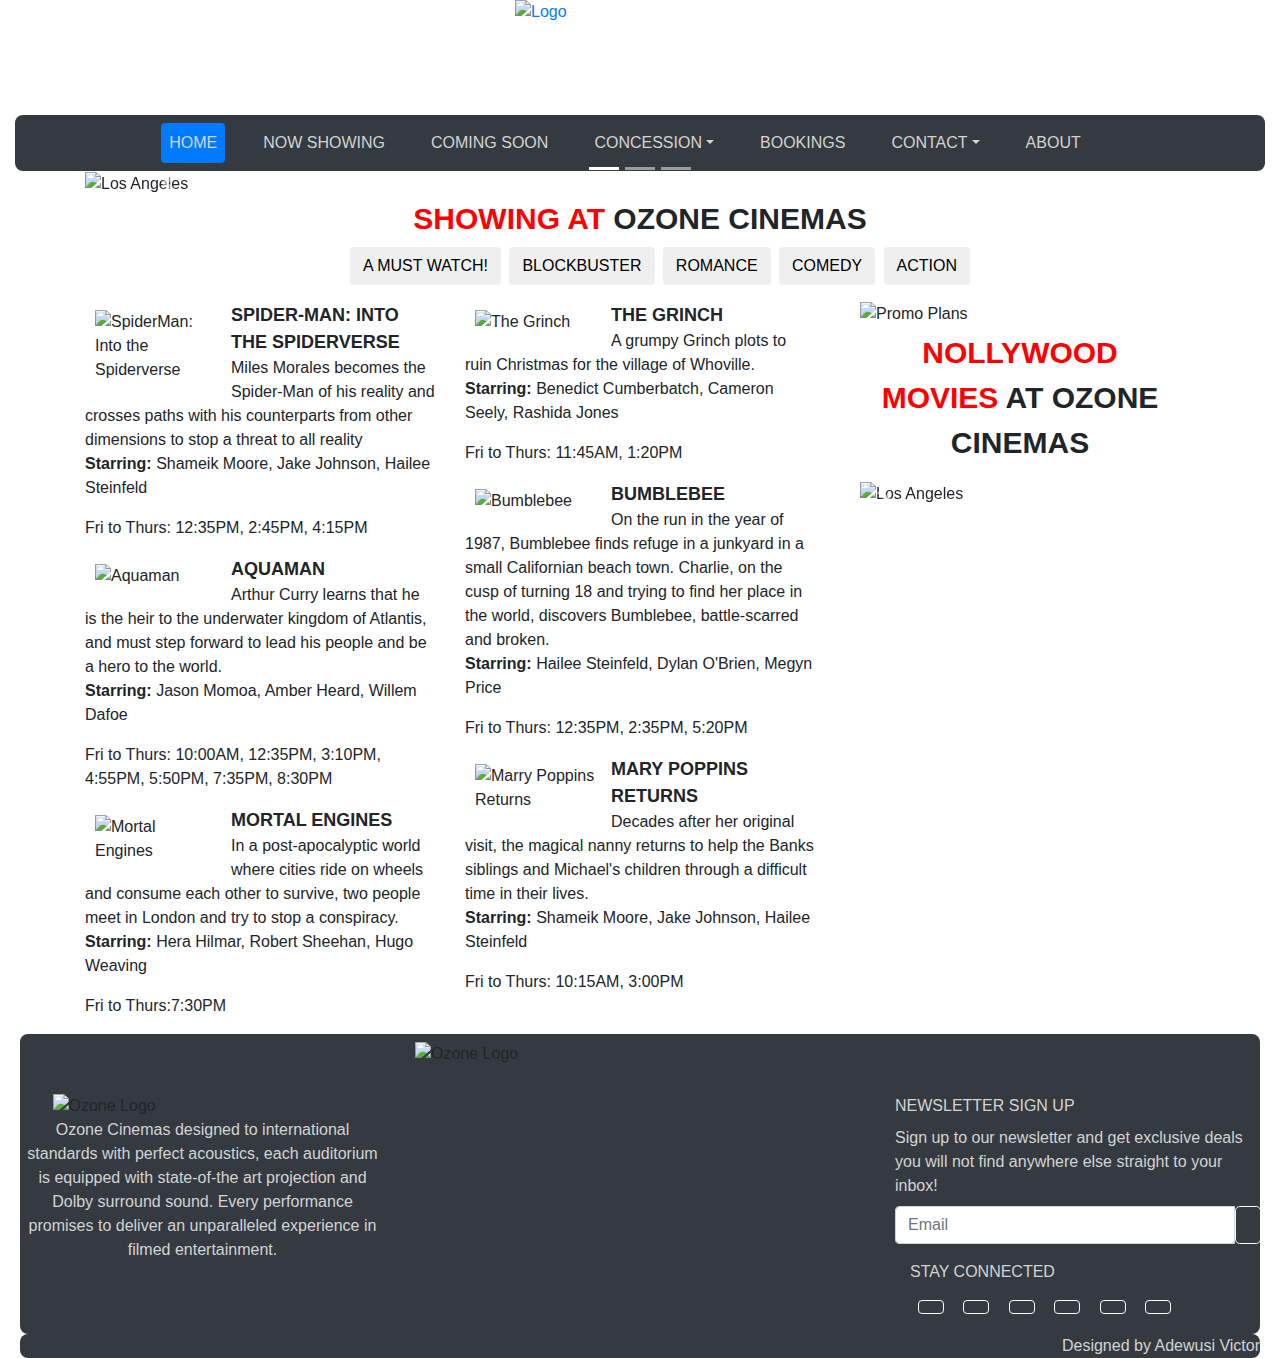
==== index.html @ fe6c9dd6 "Create index.html" ====
<!DOCTYPE html>
<html lang="en-US">
<head>
	<!--For Bootstrap Icons-->
	<meta charset="utf-8">
	<meta name="viewport" content="width=device-width, initial-scale=1">
	<title>Ozone Cinemas</title>
	<link rel="stylesheet" href="css/bootstrap.css">
	<link rel="stylesheet" href="css/ozone.css">
	<!--For Font Awesome Icons-->
	<link rel="stylesheet" href="fontawesome/css/all.css">
	<!--JQuery Library/Function-->
	<script src="https://ajax.googleapis.com/ajax/libs/jquery/1.11.3/jquery.min.js"></script>
	<script src="js/bootstrap.js"></script>
</head>
<body>
		<!--Logo Handler-->
		<div class="container">
			<a href="#">
				<img class="mx-auto d-block img-fluid" src="image/ozone-logo.jpg" alt="Logo" width="250px" height="100px;">
			</a>
		</div>
		<div class="container-fluid">
			<!--This handles the navigation bar-->
		<nav class="navbar navbar-expand-lg bg-dark navbar-dark" id="mynav">

				<!--Toggler/collapsible Button-->
				<button class="navbar-toggler" type="button" data-toggle="collapse" data-target="#thetarget">
					<span class="navbar-toggler-icon"></span>
					<span id="menu">MENU</span>
				</button>
				
				<!--Navbar Links-->
				<div class="collapse navbar-collapse justify-content-center" id="thetarget">
					<ul class="nav navbar-nav nav-pills" id="test">
						<li class="nav-item" >
							<a class="nav-link active" href="index.html">HOME</a>
						</li>
						<li class="nav-item">
							<a class="nav-link" href="now-showing.html">NOW SHOWING</a>
						</li>
						<li class="nav-item">
							<a class="nav-link" href="#">COMING SOON</a>
						</li>
						<!--Using a dropdown menu-->
						<li class="nav-item dropdown">
							<a class="nav-link dropdown-toggle" href="conc" id="navbardrop" data-toggle="dropdown">CONCESSION</a>
							<!--Dropdown Links-->
							<div class="dropdown-menu">
								<a class="dropdown-item" href="offers.html">Offers</a>
								<a class="dropdown-item" href="offers.html">Combo Deals</a>
								<a class="dropdown-item" href="offers.html">Snack Prices</a>
							</div>
						</li>
						<li class="nav-item">
							<a class="nav-link" href="bookings.html">BOOKINGS</a>
						</li>
						<li class="nav-item dropdown">
							<a class="nav-link dropdown-toggle" href="#">CONTACT</a>
							<div class="dropdown-menu">
								<a class="dropdown-item" href="contact.html">Box Office</a>
								<a class="dropdown-item" href="contact.html">Adverts</a>
								<a class="dropdown-item" href="contact.html">Careers</a>
							</div>
						</li>
						<li class="nav-item">
							<a class="nav-link" href="about.html">ABOUT</a>
						</li>
					</ul>
				</div>
			</nav>
		</div>
		<div class=" container">
			<div id="demo" class="carousel slide" data-ride="carousel">

  			<!-- Indicators -->
  				<ul class="carousel-indicators">
    				<li data-target="#demo" data-slide-to="0" class="active"></li>
			    	<li data-target="#demo" data-slide-to="1"></li>
    				<li data-target="#demo" data-slide-to="2"></li>
  				</ul>
  
  				<!-- The slideshow -->
  				<div class="carousel-inner">
    				<div class="carousel-item active">
      					<img class="img-fluid" src="image/img-11.jpg" alt="Los Angeles" height="500">
    				</div>
    				<div class="carousel-item">
      					<img class="img-fluid" src="image/img-21.jpg" alt="Chicago" height="500">
    				</div>
    				<div class="carousel-item">
      					<img class="img-fluid" src="image/img-51.jpg" alt="Chicago" height="500">
      				</div>
      				<div class="carousel-item">
      					<img class="img-fluid" src="image/img-61.jpg" alt="Chicago" height="500">
      				</div>
      				<div class="carousel-item">
      					<img class="img-fluid" src="image/img-91.jpg" alt="Chicago" height="500">
      				</div>
      				<div class="carousel-item">
      					<img class="img-fluid" src="image/img-101.jpg" alt="Chicago" height="500">
      				</div>
  				</div>
  
  				<!-- Left and right controls -->
  				<a class="carousel-control-prev" href="#demo" data-slide="prev">
    				<span class="carousel-control-prev-icon"></span>
  				</a>
  				<a class="carousel-control-next" href="#demo" data-slide="next">
    				<span class="carousel-control-next-icon"></span>
  				</a>
			</div>
		</div>
		<div class="center">
				<span style="color:red;">SHOWING AT</span> OZONE CINEMAS
				<div>
					<ul class="movie-button">
						<li>
							<button type="button" class="btn btn-outline secondary">A MUST WATCH!</button>
						</li>
						<li>
							<button type="button" class="btn btn-outline secondary">BLOCKBUSTER</button>
						</li>
						<li>
							<button type="button" class="btn btn-outline secondary">ROMANCE</button>
						</li>
						<li>
							<button type="button" class="btn btn-outline secondary">COMEDY</button>
						</li>
						<li>
							<button type="button" class="btn btn-outline secondary">ACTION</button>
						</li>
					</ul>
				</div>
		</div>
		<div class="container">
			<!--Content-->
			<div class="row">
				<!--Main Content-->
				<div class="col-lg-8">
					
					<div>
						<div class="row">
							<!--Left Image List-->
							<div class="col-lg-6">
								<div class="clearfix">
									<img src="image/img-1.jpg" alt="SpiderMan: Into the Spiderverse" style="width: 120px;" class="mr-3 mt-2 img-fluid textWrap">
									<span class="content-head">SPIDER-MAN: INTO THE SPIDERVERSE</span> <br>
									Miles Morales becomes the Spider-Man of his reality and crosses paths with his counterparts from other dimensions to stop a threat to all reality<p><strong>Starring: </strong>Shameik Moore, Jake Johnson, Hailee Steinfeld</p>
									<p><span>Fri to Thurs:</span> 12:35PM, 2:45PM, 4:15PM</p>
								</div>
								<div class="clearfix">
									<img src="image/img-9.jpg" alt="Aquaman" style="width: 120px;" class="mr-3 mt-2 img-fluid textWrap">
									<span class="content-head">AQUAMAN</span> <br>
									Arthur Curry learns that he is the heir to the underwater kingdom of Atlantis, and must step forward to lead his people and be a hero to the world.<p><strong>Starring: </strong>Jason Momoa, Amber Heard, Willem Dafoe</p>
									<p><span>Fri to Thurs:</span> 10:00AM, 12:35PM, 3:10PM, 4:55PM, 5:50PM, 7:35PM, 8:30PM</p>
								</div>
								<div class="clearfix">
									<img src="image/img-8.jpg" alt="Mortal Engines" style="width: 120px;" class="mr-3 mt-2 img-fluid textWrap">
									<span class="content-head">MORTAL ENGINES</span> <br>
									In a post-apocalyptic world where cities ride on wheels and consume each other to survive, two people meet in London and try to stop a conspiracy.<p><strong>Starring: </strong>Hera Hilmar, Robert Sheehan, Hugo Weaving</p>
									<p><span>Fri to Thurs:</span>7:30PM</p>
								</div>
							</div>

							<!--Right Image List-->
							<div class="col-lg-6">
								<div class="clearfix">
									<img src="image/img-5.jpg" alt="The Grinch" style="width: 120px;" class="mr-3 mt-2 img-fluid textWrap">
									<span class="content-head">THE GRINCH</span> <br>
									A grumpy Grinch plots to ruin Christmas for the village of Whoville.<p><strong>Starring: </strong>Benedict Cumberbatch, Cameron Seely, Rashida Jones</p>
									<p><span>Fri to Thurs:</span> 11:45AM, 1:20PM</p>
								</div>
								<div class="clearfix">
									<img src="image/img-6.jpg" alt="Bumblebee" style="width: 120px;" class="mr-3 mt-2 img-fluid textWrap">
									<span class="content-head">BUMBLEBEE</span> <br>
									On the run in the year of 1987, Bumblebee finds refuge in a junkyard in a small Californian beach town. Charlie, on the cusp of turning 18 and trying to find her place in the world, discovers Bumblebee, battle-scarred and broken.<p><strong>Starring: </strong>Hailee Steinfeld, Dylan O'Brien, Megyn Price</p>
									<p><span>Fri to Thurs:</span> 12:35PM, 2:35PM, 5:20PM</p>
								</div>
								<div class="clearfix">
									<img src="image/img-2.jpg" alt="Marry Poppins Returns" style="width: 120px;" class="mr-3 mt-2 img-fluid textWrap">
									<span class="content-head">MARY POPPINS RETURNS</span> <br>
									Decades after her original visit, the magical nanny returns to help the Banks siblings and Michael's children through a difficult time in their lives.<p><strong>Starring: </strong>Shameik Moore, Jake Johnson, Hailee Steinfeld</p>
									<p><span>Fri to Thurs:</span> 10:15AM, 3:00PM</p>
								</div>
							</div>
						</div>
					</div>
				</div>
				<!--Side Content-->
				<div class="col-lg-4 container">
					
					<!--Side Content Top-->
					<div class="row">
						<div class="col-lg">
							<div class="container">
								<div class="">
									<img src="image/promo.gif" alt="Promo Plans" style="width: 450px;" class="img-fluid mx-auto d-block">
								</div>
							</div>
						</div>
					</div>
					<!--Side Content Bottom-->
					<div class="row">
						<div class="col-lg">
							<div class="container mt-1">
								<p class="center">
									<span style="color: red;">NOLLYWOOD MOVIES</span> AT OZONE CINEMAS
								</p>
								<div id="demo-new" class="carousel slide" data-ride="carousel">

  									<!-- Indicators -->
  									<ul class="carousel-indicators">
    									<li data-target="#demo-new" data-slide-to="0" class="active"></li>
			    						<li data-target="#demo-new" data-slide-to="1"></li>
    									<li data-target="#demo-new" data-slide-to="2"></li>
  									</ul>
  
  									<!-- The slideshow -->
  									<div class="carousel-inner">
    									<div class="carousel-item active">
      										<img class="img-fluid" src="image/img-11.jpg" alt="Los Angeles" height="500">
    									</div>
    									<div class="carousel-item">
      										<img class="img-fluid" src="image/img-21.jpg" alt="Chicago" height="500">
    									</div>
    									<div class="carousel-item">
      										<img class="img-fluid" src="image/img-51.jpg" alt="Chicago" height="500">
      									</div>
      									<div class="carousel-item">
      										<img class="img-fluid" src="image/img-61.jpg" alt="Chicago" height="500">
      									</div>
      									<div class="carousel-item">
      										<img class="img-fluid" src="image/img-91.jpg" alt="Chicago" height="500">
      									</div>
      									<div class="carousel-item">
      										<img class="img-fluid" src="image/img-101.jpg" alt="Chicago" height="500">
      									</div>
  									</div>
  
  									<!-- Left and right controls -->
  									<a class="carousel-control-prev" href="#demo-new" data-slide="prev">
    									<span class="carousel-control-prev-icon"></span>
  									</a>
  									<a class="carousel-control-next" href="#demo-new" data-slide="next">
    									<span class="carousel-control-next-icon"></span>
  									</a>
								</div>
							</div>
						</div>
					</div>
				</div>
			</div>
		</div>
		<!--Footer-->
		<div id="myfoot">
			<div class="row">
				<div class="col-lg pad">
					<img class="img-fluid d-block mx-auto" src="image/ozone-logo.jpg" alt="Ozone Logo" width="300px">
					<p style="color: lightgray; text-align: center;">
						Ozone Cinemas designed to international standards with perfect acoustics, each auditorium is equipped with state-of-the art projection and Dolby surround sound. Every performance promises to deliver an unparalleled experience in filmed entertainment.
					</p>
				</div>
				<div class="col-lg">
					<img class="img-fluid d-block mx-auto mb-4 mt-2" src="image/ozone-reg.jpg" alt="Ozone Logo" width="450px">
				</div>
				<div class="col-lg pad">
					<div>
						<span style="color: lightgray;">NEWSLETTER SIGN UP</span>

						<!--Form with a button built into the input-->
						<form class="mt-2">
							<label style="color: lightgray;" for="demo-mail">Sign up to our newsletter and get exclusive deals you will not find anywhere else straight to your inbox!</label>
							<div class="input-group mb-3">
								<input type="text" class="form-control" placeholder="Email" id="demo-mail" name="email">
								<div class="input-group-prepend">
									<button style="border-radius: 0.3em; " class="btn btn-outline-light" type="button"><i class="fas fa-envelope"></i></button>
								</div>
							</div>
						</form>
					</div>
					<div class="col-lg">
						<span style="color: lightgray">STAY CONNECTED</span>
						<ul class="weblink">
							<li>
								<button type="button" class="facebook btn btn-outline-light"><i class="fab fa-facebook-f"></i></button>
							</li>
							<li>
								<button type="button" class="twitter btn btn-outline-light"><i class="fab fa-twitter"></i></button>
							</li>
							<li>
								<button type="button" class="google-plus btn btn-outline-light"><i class="fab fa-google-plus-g"></i></button>
							</li>
							<li>
								<button type="button" class="instagram btn btn-outline-light"><i class="fab fa-instagram"></i></button>
							</li>
							<li>
								<button type="button" class="youtube btn btn-outline-light"><i class="fab fa-youtube"></i></button>
							</li>
							<li>
								<button type="button" class="message btn btn-outline-light"><i class="fas fa-envelope"></i></button>
							</li>
						</ul>
  							</a>
						</div>
					</div>
				</div>
			</div>
		</div>
		<div class="autograph">
			<span style="color: lightgray;">Designed by Adewusi Victor 
				<a href=""><i style="color: #4267b2;" class="fab fa-facebook-f"></i></a>
				<a href="www.twitter.com/wri_teens"><i style="color: #00aced;" class="fab fa-twitter"></i></a>
				<a href="www.instagram.com/wri_teens"><i style="color: #ffc273;" class="fab fa-instagram"></i></a>
				<a href="mailto:adewusi.victorg@gmail.com"><i style="color: #1ba261;" class="fas fa-envelope"></i></a>
			</span>
		</div>
	</body>
</html>
---- css/ozone.css ----
#menu {
	font-size: 17px;
	color: lightgray;
}
.nav.navbar-nav.nav-pills li a:hover {
	background-color: white;
}
.nav-item{
	padding-right: 30px;
}
#test a{
	color: lightgray;
}
#test a:hover {
	color: black;
}
#mynav {
	border-radius: 0.5em;
	margin-top: 15px;
}
#myfoot {
	border-radius: 0.5em;
	margin-left: 20px;
	margin-right: 20px;
	background-color: #343a40;
}
/*This controls what happens to the dropdown when hovering*/
.dropdown:hover .dropdown-menu {
	display: block;
}
.dropdown-menu {
	background-color: #343a40;
}
.dropdown-menu a {
	color: lightgray;
}
.dropdown-menu a:hover {
	background-color: 
}
.carousel-inner img {
	min-width: 100%;
	height: auto;
}
.content-head {
	font-weight: bold;
	font-size: 18px;
}
.movie-button li {
	display: inline-block;
}
.movie-button li button:hover {
	background-color: lightblue;
}
.hmm {
	border:1px solid yellow;
}
.textWrap {
	float: left;
	margin: 10px;
}
.clearfix {
	overflow: auto;
}
.center {
	text-align: center;
	font-size: 30px;
	font-weight: bold;
}
.pad {
	padding-top: 60px;
}
.weblink li {
	list-style: none;
	display: inline-block;
	margin-right: 15px;
}
.weblink {
	margin-top: 10px;
	margin-left: -2em;
}
.facebook:hover {
	background-color: #4267b2;
	color: white
}
.twitter:hover {
	background-color: #00aced;
	color: white;
}
.google-plus:hover {
	background-color: rgb(221, 75, 57);
	color: white;
}
.instagram:hover {
	background-color: #ffc273;
	color: white;
}
.youtube:hover {
	background-color: #FF0000;
	color: white
}
.message:hover {
	background-color: #1ba261;
	color: white;
}
.hmm {
	border: 1px solid yellow;
}
.mylist {
	list-style: none;
}
.side {
	padding-top: 50px;
}
.form-control {
	width: 50%;
}
.autograph {
	border-radius: 0.5em;
	margin-left: 20px;
	margin-right: 20px;
	background-color: #343a40;
	text-align: right;
}
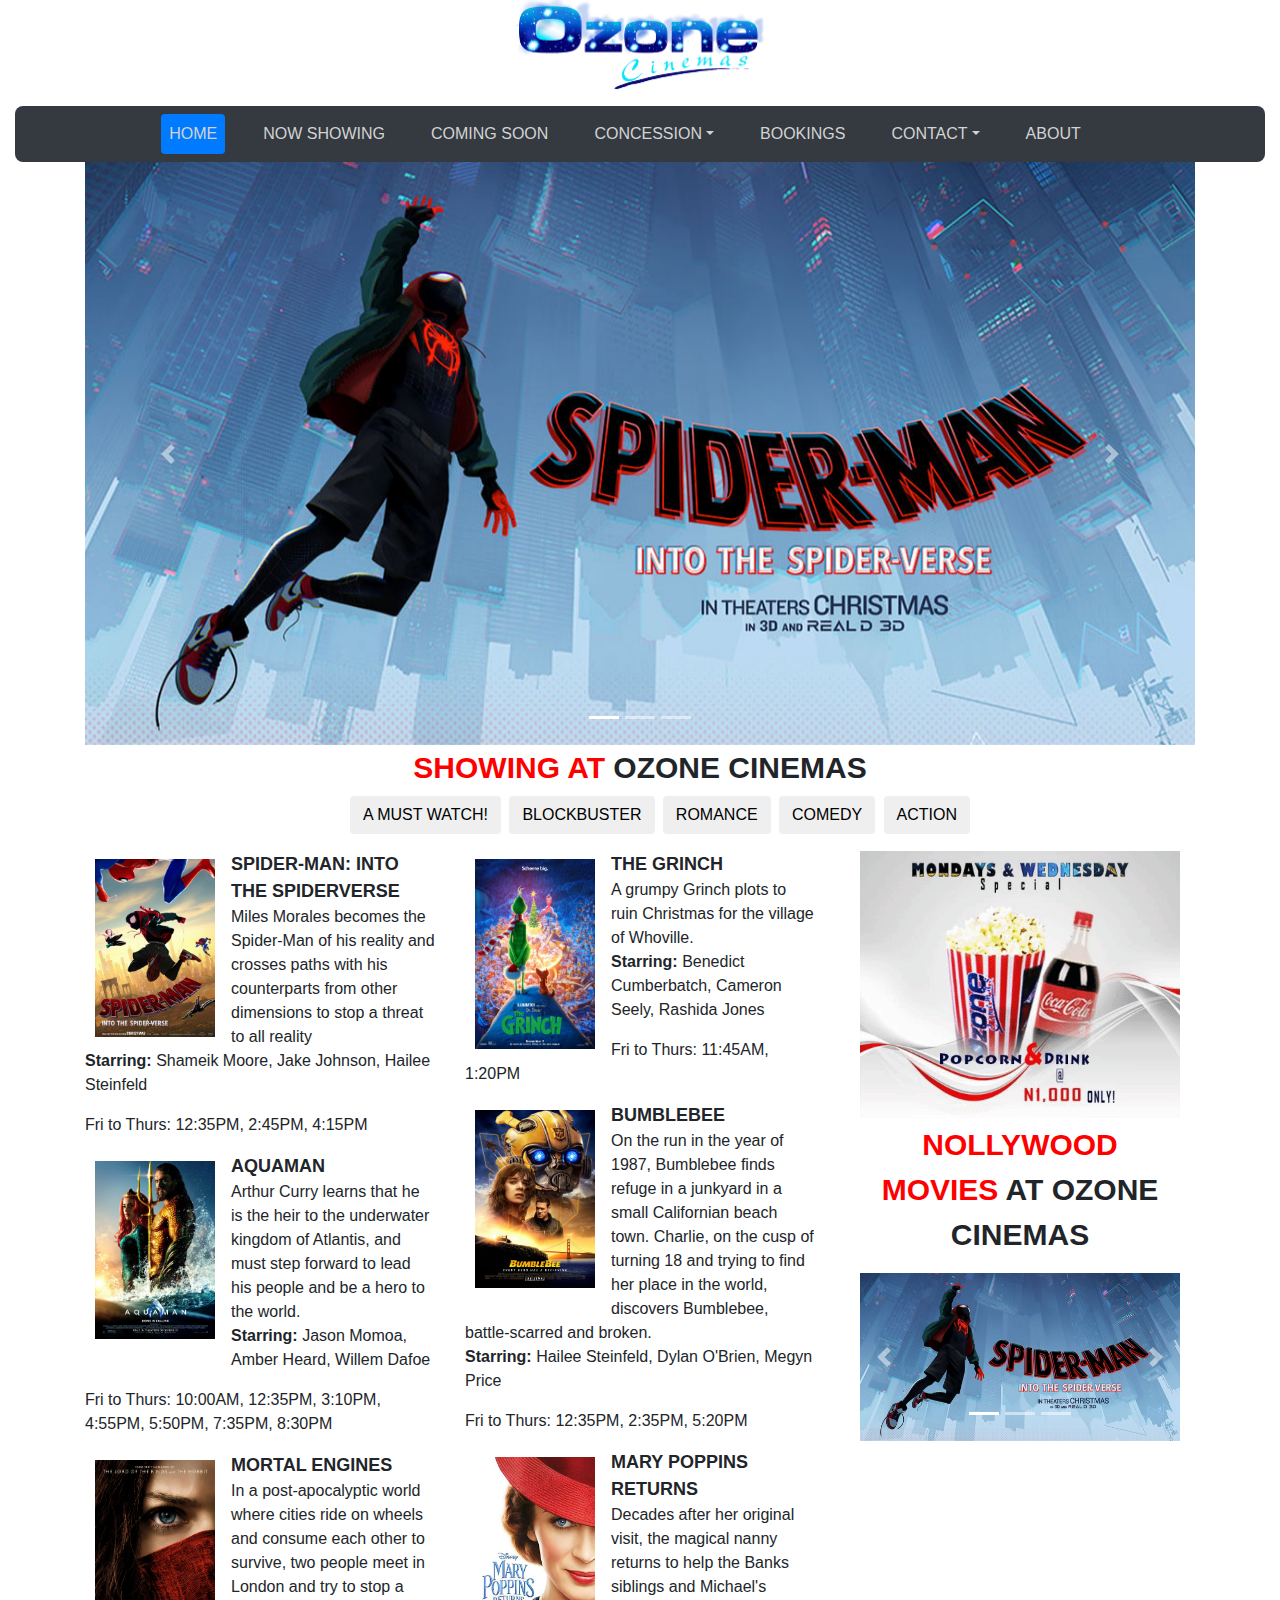
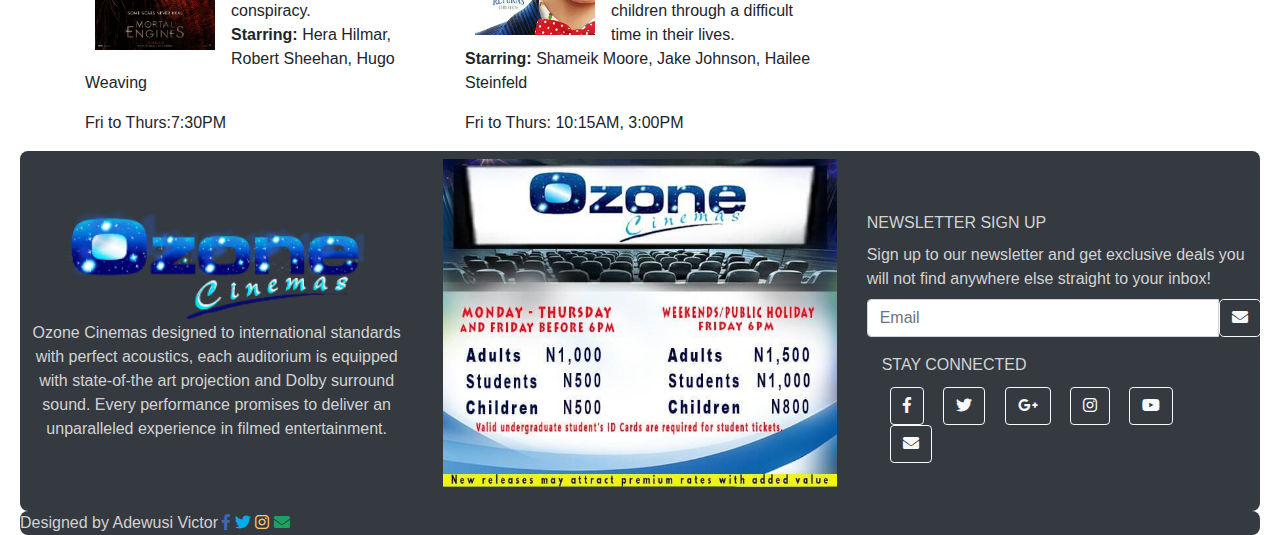
==== commit a64104e4: "Update index.html" ====
--- a/index.html
+++ b/index.html
@@ -8,7 +8,7 @@
 	<link rel="stylesheet" href="css/bootstrap.css">
 	<link rel="stylesheet" href="css/ozone.css">
 	<!--For Font Awesome Icons-->
-	<link rel="stylesheet" href="fontawesome/css/all.css">
+	<link rel="stylesheet" href="fonts/css/all.css">
 	<!--JQuery Library/Function-->
 	<script src="https://ajax.googleapis.com/ajax/libs/jquery/1.11.3/jquery.min.js"></script>
 	<script src="js/bootstrap.js"></script>
--- a/css/ozone.css
+++ b/css/ozone.css
@@ -119,5 +119,4 @@
 	margin-left: 20px;
 	margin-right: 20px;
 	background-color: #343a40;
-	text-align: right;
 }--- a/fonts/css/all.css
+++ b/fonts/css/all.css
@@ -0,0 +1,4222 @@
+.fa,
+.fas,
+.far,
+.fal,
+.fab {
+  -moz-osx-font-smoothing: grayscale;
+  -webkit-font-smoothing: antialiased;
+  display: inline-block;
+  font-style: normal;
+  font-variant: normal;
+  text-rendering: auto;
+  line-height: 1; }
+
+.fa-lg {
+  font-size: 1.33333em;
+  line-height: 0.75em;
+  vertical-align: -.0667em; }
+
+.fa-xs {
+  font-size: .75em; }
+
+.fa-sm {
+  font-size: .875em; }
+
+.fa-1x {
+  font-size: 1em; }
+
+.fa-2x {
+  font-size: 2em; }
+
+.fa-3x {
+  font-size: 3em; }
+
+.fa-4x {
+  font-size: 4em; }
+
+.fa-5x {
+  font-size: 5em; }
+
+.fa-6x {
+  font-size: 6em; }
+
+.fa-7x {
+  font-size: 7em; }
+
+.fa-8x {
+  font-size: 8em; }
+
+.fa-9x {
+  font-size: 9em; }
+
+.fa-10x {
+  font-size: 10em; }
+
+.fa-fw {
+  text-align: center;
+  width: 1.25em; }
+
+.fa-ul {
+  list-style-type: none;
+  margin-left: 2.5em;
+  padding-left: 0; }
+  .fa-ul > li {
+    position: relative; }
+
+.fa-li {
+  left: -2em;
+  position: absolute;
+  text-align: center;
+  width: 2em;
+  line-height: inherit; }
+
+.fa-border {
+  border: solid 0.08em #eee;
+  border-radius: .1em;
+  padding: .2em .25em .15em; }
+
+.fa-pull-left {
+  float: left; }
+
+.fa-pull-right {
+  float: right; }
+
+.fa.fa-pull-left,
+.fas.fa-pull-left,
+.far.fa-pull-left,
+.fal.fa-pull-left,
+.fab.fa-pull-left {
+  margin-right: .3em; }
+
+.fa.fa-pull-right,
+.fas.fa-pull-right,
+.far.fa-pull-right,
+.fal.fa-pull-right,
+.fab.fa-pull-right {
+  margin-left: .3em; }
+
+.fa-spin {
+  -webkit-animation: fa-spin 2s infinite linear;
+          animation: fa-spin 2s infinite linear; }
+
+.fa-pulse {
+  -webkit-animation: fa-spin 1s infinite steps(8);
+          animation: fa-spin 1s infinite steps(8); }
+
+@-webkit-keyframes fa-spin {
+  0% {
+    -webkit-transform: rotate(0deg);
+            transform: rotate(0deg); }
+  100% {
+    -webkit-transform: rotate(360deg);
+            transform: rotate(360deg); } }
+
+@keyframes fa-spin {
+  0% {
+    -webkit-transform: rotate(0deg);
+            transform: rotate(0deg); }
+  100% {
+    -webkit-transform: rotate(360deg);
+            transform: rotate(360deg); } }
+
+.fa-rotate-90 {
+  -ms-filter: "progid:DXImageTransform.Microsoft.BasicImage(rotation=1)";
+  -webkit-transform: rotate(90deg);
+          transform: rotate(90deg); }
+
+.fa-rotate-180 {
+  -ms-filter: "progid:DXImageTransform.Microsoft.BasicImage(rotation=2)";
+  -webkit-transform: rotate(180deg);
+          transform: rotate(180deg); }
+
+.fa-rotate-270 {
+  -ms-filter: "progid:DXImageTransform.Microsoft.BasicImage(rotation=3)";
+  -webkit-transform: rotate(270deg);
+          transform: rotate(270deg); }
+
+.fa-flip-horizontal {
+  -ms-filter: "progid:DXImageTransform.Microsoft.BasicImage(rotation=0, mirror=1)";
+  -webkit-transform: scale(-1, 1);
+          transform: scale(-1, 1); }
+
+.fa-flip-vertical {
+  -ms-filter: "progid:DXImageTransform.Microsoft.BasicImage(rotation=2, mirror=1)";
+  -webkit-transform: scale(1, -1);
+          transform: scale(1, -1); }
+
+.fa-flip-horizontal.fa-flip-vertical {
+  -ms-filter: "progid:DXImageTransform.Microsoft.BasicImage(rotation=2, mirror=1)";
+  -webkit-transform: scale(-1, -1);
+          transform: scale(-1, -1); }
+
+:root .fa-rotate-90,
+:root .fa-rotate-180,
+:root .fa-rotate-270,
+:root .fa-flip-horizontal,
+:root .fa-flip-vertical {
+  -webkit-filter: none;
+          filter: none; }
+
+.fa-stack {
+  display: inline-block;
+  height: 2em;
+  line-height: 2em;
+  position: relative;
+  vertical-align: middle;
+  width: 2.5em; }
+
+.fa-stack-1x,
+.fa-stack-2x {
+  left: 0;
+  position: absolute;
+  text-align: center;
+  width: 100%; }
+
+.fa-stack-1x {
+  line-height: inherit; }
+
+.fa-stack-2x {
+  font-size: 2em; }
+
+.fa-inverse {
+  color: #fff; }
+
+/* Font Awesome uses the Unicode Private Use Area (PUA) to ensure screen
+readers do not read off random characters that represent icons */
+.fa-500px:before {
+  content: "\f26e"; }
+
+.fa-accessible-icon:before {
+  content: "\f368"; }
+
+.fa-accusoft:before {
+  content: "\f369"; }
+
+.fa-acquisitions-incorporated:before {
+  content: "\f6af"; }
+
+.fa-ad:before {
+  content: "\f641"; }
+
+.fa-address-book:before {
+  content: "\f2b9"; }
+
+.fa-address-card:before {
+  content: "\f2bb"; }
+
+.fa-adjust:before {
+  content: "\f042"; }
+
+.fa-adn:before {
+  content: "\f170"; }
+
+.fa-adobe:before {
+  content: "\f778"; }
+
+.fa-adversal:before {
+  content: "\f36a"; }
+
+.fa-affiliatetheme:before {
+  content: "\f36b"; }
+
+.fa-air-freshener:before {
+  content: "\f5d0"; }
+
+.fa-algolia:before {
+  content: "\f36c"; }
+
+.fa-align-center:before {
+  content: "\f037"; }
+
+.fa-align-justify:before {
+  content: "\f039"; }
+
+.fa-align-left:before {
+  content: "\f036"; }
+
+.fa-align-right:before {
+  content: "\f038"; }
+
+.fa-alipay:before {
+  content: "\f642"; }
+
+.fa-allergies:before {
+  content: "\f461"; }
+
+.fa-amazon:before {
+  content: "\f270"; }
+
+.fa-amazon-pay:before {
+  content: "\f42c"; }
+
+.fa-ambulance:before {
+  content: "\f0f9"; }
+
+.fa-american-sign-language-interpreting:before {
+  content: "\f2a3"; }
+
+.fa-amilia:before {
+  content: "\f36d"; }
+
+.fa-anchor:before {
+  content: "\f13d"; }
+
+.fa-android:before {
+  content: "\f17b"; }
+
+.fa-angellist:before {
+  content: "\f209"; }
+
+.fa-angle-double-down:before {
+  content: "\f103"; }
+
+.fa-angle-double-left:before {
+  content: "\f100"; }
+
+.fa-angle-double-right:before {
+  content: "\f101"; }
+
+.fa-angle-double-up:before {
+  content: "\f102"; }
+
+.fa-angle-down:before {
+  content: "\f107"; }
+
+.fa-angle-left:before {
+  content: "\f104"; }
+
+.fa-angle-right:before {
+  content: "\f105"; }
+
+.fa-angle-up:before {
+  content: "\f106"; }
+
+.fa-angry:before {
+  content: "\f556"; }
+
+.fa-angrycreative:before {
+  content: "\f36e"; }
+
+.fa-angular:before {
+  content: "\f420"; }
+
+.fa-ankh:before {
+  content: "\f644"; }
+
+.fa-app-store:before {
+  content: "\f36f"; }
+
+.fa-app-store-ios:before {
+  content: "\f370"; }
+
+.fa-apper:before {
+  content: "\f371"; }
+
+.fa-apple:before {
+  content: "\f179"; }
+
+.fa-apple-alt:before {
+  content: "\f5d1"; }
+
+.fa-apple-pay:before {
+  content: "\f415"; }
+
+.fa-archive:before {
+  content: "\f187"; }
+
+.fa-archway:before {
+  content: "\f557"; }
+
+.fa-arrow-alt-circle-down:before {
+  content: "\f358"; }
+
+.fa-arrow-alt-circle-left:before {
+  content: "\f359"; }
+
+.fa-arrow-alt-circle-right:before {
+  content: "\f35a"; }
+
+.fa-arrow-alt-circle-up:before {
+  content: "\f35b"; }
+
+.fa-arrow-circle-down:before {
+  content: "\f0ab"; }
+
+.fa-arrow-circle-left:before {
+  content: "\f0a8"; }
+
+.fa-arrow-circle-right:before {
+  content: "\f0a9"; }
+
+.fa-arrow-circle-up:before {
+  content: "\f0aa"; }
+
+.fa-arrow-down:before {
+  content: "\f063"; }
+
+.fa-arrow-left:before {
+  content: "\f060"; }
+
+.fa-arrow-right:before {
+  content: "\f061"; }
+
+.fa-arrow-up:before {
+  content: "\f062"; }
+
+.fa-arrows-alt:before {
+  content: "\f0b2"; }
+
+.fa-arrows-alt-h:before {
+  content: "\f337"; }
+
+.fa-arrows-alt-v:before {
+  content: "\f338"; }
+
+.fa-artstation:before {
+  content: "\f77a"; }
+
+.fa-assistive-listening-systems:before {
+  content: "\f2a2"; }
+
+.fa-asterisk:before {
+  content: "\f069"; }
+
+.fa-asymmetrik:before {
+  content: "\f372"; }
+
+.fa-at:before {
+  content: "\f1fa"; }
+
+.fa-atlas:before {
+  content: "\f558"; }
+
+.fa-atlassian:before {
+  content: "\f77b"; }
+
+.fa-atom:before {
+  content: "\f5d2"; }
+
+.fa-audible:before {
+  content: "\f373"; }
+
+.fa-audio-description:before {
+  content: "\f29e"; }
+
+.fa-autoprefixer:before {
+  content: "\f41c"; }
+
+.fa-avianex:before {
+  content: "\f374"; }
+
+.fa-aviato:before {
+  content: "\f421"; }
+
+.fa-award:before {
+  content: "\f559"; }
+
+.fa-aws:before {
+  content: "\f375"; }
+
+.fa-baby:before {
+  content: "\f77c"; }
+
+.fa-baby-carriage:before {
+  content: "\f77d"; }
+
+.fa-backspace:before {
+  content: "\f55a"; }
+
+.fa-backward:before {
+  content: "\f04a"; }
+
+.fa-balance-scale:before {
+  content: "\f24e"; }
+
+.fa-ban:before {
+  content: "\f05e"; }
+
+.fa-band-aid:before {
+  content: "\f462"; }
+
+.fa-bandcamp:before {
+  content: "\f2d5"; }
+
+.fa-barcode:before {
+  content: "\f02a"; }
+
+.fa-bars:before {
+  content: "\f0c9"; }
+
+.fa-baseball-ball:before {
+  content: "\f433"; }
+
+.fa-basketball-ball:before {
+  content: "\f434"; }
+
+.fa-bath:before {
+  content: "\f2cd"; }
+
+.fa-battery-empty:before {
+  content: "\f244"; }
+
+.fa-battery-full:before {
+  content: "\f240"; }
+
+.fa-battery-half:before {
+  content: "\f242"; }
+
+.fa-battery-quarter:before {
+  content: "\f243"; }
+
+.fa-battery-three-quarters:before {
+  content: "\f241"; }
+
+.fa-bed:before {
+  content: "\f236"; }
+
+.fa-beer:before {
+  content: "\f0fc"; }
+
+.fa-behance:before {
+  content: "\f1b4"; }
+
+.fa-behance-square:before {
+  content: "\f1b5"; }
+
+.fa-bell:before {
+  content: "\f0f3"; }
+
+.fa-bell-slash:before {
+  content: "\f1f6"; }
+
+.fa-bezier-curve:before {
+  content: "\f55b"; }
+
+.fa-bible:before {
+  content: "\f647"; }
+
+.fa-bicycle:before {
+  content: "\f206"; }
+
+.fa-bimobject:before {
+  content: "\f378"; }
+
+.fa-binoculars:before {
+  content: "\f1e5"; }
+
+.fa-biohazard:before {
+  content: "\f780"; }
+
+.fa-birthday-cake:before {
+  content: "\f1fd"; }
+
+.fa-bitbucket:before {
+  content: "\f171"; }
+
+.fa-bitcoin:before {
+  content: "\f379"; }
+
+.fa-bity:before {
+  content: "\f37a"; }
+
+.fa-black-tie:before {
+  content: "\f27e"; }
+
+.fa-blackberry:before {
+  content: "\f37b"; }
+
+.fa-blender:before {
+  content: "\f517"; }
+
+.fa-blender-phone:before {
+  content: "\f6b6"; }
+
+.fa-blind:before {
+  content: "\f29d"; }
+
+.fa-blog:before {
+  content: "\f781"; }
+
+.fa-blogger:before {
+  content: "\f37c"; }
+
+.fa-blogger-b:before {
+  content: "\f37d"; }
+
+.fa-bluetooth:before {
+  content: "\f293"; }
+
+.fa-bluetooth-b:before {
+  content: "\f294"; }
+
+.fa-bold:before {
+  content: "\f032"; }
+
+.fa-bolt:before {
+  content: "\f0e7"; }
+
+.fa-bomb:before {
+  content: "\f1e2"; }
+
+.fa-bone:before {
+  content: "\f5d7"; }
+
+.fa-bong:before {
+  content: "\f55c"; }
+
+.fa-book:before {
+  content: "\f02d"; }
+
+.fa-book-dead:before {
+  content: "\f6b7"; }
+
+.fa-book-open:before {
+  content: "\f518"; }
+
+.fa-book-reader:before {
+  content: "\f5da"; }
+
+.fa-bookmark:before {
+  content: "\f02e"; }
+
+.fa-bowling-ball:before {
+  content: "\f436"; }
+
+.fa-box:before {
+  content: "\f466"; }
+
+.fa-box-open:before {
+  content: "\f49e"; }
+
+.fa-boxes:before {
+  content: "\f468"; }
+
+.fa-braille:before {
+  content: "\f2a1"; }
+
+.fa-brain:before {
+  content: "\f5dc"; }
+
+.fa-briefcase:before {
+  content: "\f0b1"; }
+
+.fa-briefcase-medical:before {
+  content: "\f469"; }
+
+.fa-broadcast-tower:before {
+  content: "\f519"; }
+
+.fa-broom:before {
+  content: "\f51a"; }
+
+.fa-brush:before {
+  content: "\f55d"; }
+
+.fa-btc:before {
+  content: "\f15a"; }
+
+.fa-bug:before {
+  content: "\f188"; }
+
+.fa-building:before {
+  content: "\f1ad"; }
+
+.fa-bullhorn:before {
+  content: "\f0a1"; }
+
+.fa-bullseye:before {
+  content: "\f140"; }
+
+.fa-burn:before {
+  content: "\f46a"; }
+
+.fa-buromobelexperte:before {
+  content: "\f37f"; }
+
+.fa-bus:before {
+  content: "\f207"; }
+
+.fa-bus-alt:before {
+  content: "\f55e"; }
+
+.fa-business-time:before {
+  content: "\f64a"; }
+
+.fa-buysellads:before {
+  content: "\f20d"; }
+
+.fa-calculator:before {
+  content: "\f1ec"; }
+
+.fa-calendar:before {
+  content: "\f133"; }
+
+.fa-calendar-alt:before {
+  content: "\f073"; }
+
+.fa-calendar-check:before {
+  content: "\f274"; }
+
+.fa-calendar-day:before {
+  content: "\f783"; }
+
+.fa-calendar-minus:before {
+  content: "\f272"; }
+
+.fa-calendar-plus:before {
+  content: "\f271"; }
+
+.fa-calendar-times:before {
+  content: "\f273"; }
+
+.fa-calendar-week:before {
+  content: "\f784"; }
+
+.fa-camera:before {
+  content: "\f030"; }
+
+.fa-camera-retro:before {
+  content: "\f083"; }
+
+.fa-campground:before {
+  content: "\f6bb"; }
+
+.fa-canadian-maple-leaf:before {
+  content: "\f785"; }
+
+.fa-candy-cane:before {
+  content: "\f786"; }
+
+.fa-cannabis:before {
+  content: "\f55f"; }
+
+.fa-capsules:before {
+  content: "\f46b"; }
+
+.fa-car:before {
+  content: "\f1b9"; }
+
+.fa-car-alt:before {
+  content: "\f5de"; }
+
+.fa-car-battery:before {
+  content: "\f5df"; }
+
+.fa-car-crash:before {
+  content: "\f5e1"; }
+
+.fa-car-side:before {
+  content: "\f5e4"; }
+
+.fa-caret-down:before {
+  content: "\f0d7"; }
+
+.fa-caret-left:before {
+  content: "\f0d9"; }
+
+.fa-caret-right:before {
+  content: "\f0da"; }
+
+.fa-caret-square-down:before {
+  content: "\f150"; }
+
+.fa-caret-square-left:before {
+  content: "\f191"; }
+
+.fa-caret-square-right:before {
+  content: "\f152"; }
+
+.fa-caret-square-up:before {
+  content: "\f151"; }
+
+.fa-caret-up:before {
+  content: "\f0d8"; }
+
+.fa-carrot:before {
+  content: "\f787"; }
+
+.fa-cart-arrow-down:before {
+  content: "\f218"; }
+
+.fa-cart-plus:before {
+  content: "\f217"; }
+
+.fa-cash-register:before {
+  content: "\f788"; }
+
+.fa-cat:before {
+  content: "\f6be"; }
+
+.fa-cc-amazon-pay:before {
+  content: "\f42d"; }
+
+.fa-cc-amex:before {
+  content: "\f1f3"; }
+
+.fa-cc-apple-pay:before {
+  content: "\f416"; }
+
+.fa-cc-diners-club:before {
+  content: "\f24c"; }
+
+.fa-cc-discover:before {
+  content: "\f1f2"; }
+
+.fa-cc-jcb:before {
+  content: "\f24b"; }
+
+.fa-cc-mastercard:before {
+  content: "\f1f1"; }
+
+.fa-cc-paypal:before {
+  content: "\f1f4"; }
+
+.fa-cc-stripe:before {
+  content: "\f1f5"; }
+
+.fa-cc-visa:before {
+  content: "\f1f0"; }
+
+.fa-centercode:before {
+  content: "\f380"; }
+
+.fa-centos:before {
+  content: "\f789"; }
+
+.fa-certificate:before {
+  content: "\f0a3"; }
+
+.fa-chair:before {
+  content: "\f6c0"; }
+
+.fa-chalkboard:before {
+  content: "\f51b"; }
+
+.fa-chalkboard-teacher:before {
+  content: "\f51c"; }
+
+.fa-charging-station:before {
+  content: "\f5e7"; }
+
+.fa-chart-area:before {
+  content: "\f1fe"; }
+
+.fa-chart-bar:before {
+  content: "\f080"; }
+
+.fa-chart-line:before {
+  content: "\f201"; }
+
+.fa-chart-pie:before {
+  content: "\f200"; }
+
+.fa-check:before {
+  content: "\f00c"; }
+
+.fa-check-circle:before {
+  content: "\f058"; }
+
+.fa-check-double:before {
+  content: "\f560"; }
+
+.fa-check-square:before {
+  content: "\f14a"; }
+
+.fa-chess:before {
+  content: "\f439"; }
+
+.fa-chess-bishop:before {
+  content: "\f43a"; }
+
+.fa-chess-board:before {
+  content: "\f43c"; }
+
+.fa-chess-king:before {
+  content: "\f43f"; }
+
+.fa-chess-knight:before {
+  content: "\f441"; }
+
+.fa-chess-pawn:before {
+  content: "\f443"; }
+
+.fa-chess-queen:before {
+  content: "\f445"; }
+
+.fa-chess-rook:before {
+  content: "\f447"; }
+
+.fa-chevron-circle-down:before {
+  content: "\f13a"; }
+
+.fa-chevron-circle-left:before {
+  content: "\f137"; }
+
+.fa-chevron-circle-right:before {
+  content: "\f138"; }
+
+.fa-chevron-circle-up:before {
+  content: "\f139"; }
+
+.fa-chevron-down:before {
+  content: "\f078"; }
+
+.fa-chevron-left:before {
+  content: "\f053"; }
+
+.fa-chevron-right:before {
+  content: "\f054"; }
+
+.fa-chevron-up:before {
+  content: "\f077"; }
+
+.fa-child:before {
+  content: "\f1ae"; }
+
+.fa-chrome:before {
+  content: "\f268"; }
+
+.fa-church:before {
+  content: "\f51d"; }
+
+.fa-circle:before {
+  content: "\f111"; }
+
+.fa-circle-notch:before {
+  content: "\f1ce"; }
+
+.fa-city:before {
+  content: "\f64f"; }
+
+.fa-clipboard:before {
+  content: "\f328"; }
+
+.fa-clipboard-check:before {
+  content: "\f46c"; }
+
+.fa-clipboard-list:before {
+  content: "\f46d"; }
+
+.fa-clock:before {
+  content: "\f017"; }
+
+.fa-clone:before {
+  content: "\f24d"; }
+
+.fa-closed-captioning:before {
+  content: "\f20a"; }
+
+.fa-cloud:before {
+  content: "\f0c2"; }
+
+.fa-cloud-download-alt:before {
+  content: "\f381"; }
+
+.fa-cloud-meatball:before {
+  content: "\f73b"; }
+
+.fa-cloud-moon:before {
+  content: "\f6c3"; }
+
+.fa-cloud-moon-rain:before {
+  content: "\f73c"; }
+
+.fa-cloud-rain:before {
+  content: "\f73d"; }
+
+.fa-cloud-showers-heavy:before {
+  content: "\f740"; }
+
+.fa-cloud-sun:before {
+  content: "\f6c4"; }
+
+.fa-cloud-sun-rain:before {
+  content: "\f743"; }
+
+.fa-cloud-upload-alt:before {
+  content: "\f382"; }
+
+.fa-cloudscale:before {
+  content: "\f383"; }
+
+.fa-cloudsmith:before {
+  content: "\f384"; }
+
+.fa-cloudversify:before {
+  content: "\f385"; }
+
+.fa-cocktail:before {
+  content: "\f561"; }
+
+.fa-code:before {
+  content: "\f121"; }
+
+.fa-code-branch:before {
+  content: "\f126"; }
+
+.fa-codepen:before {
+  content: "\f1cb"; }
+
+.fa-codiepie:before {
+  content: "\f284"; }
+
+.fa-coffee:before {
+  content: "\f0f4"; }
+
+.fa-cog:before {
+  content: "\f013"; }
+
+.fa-cogs:before {
+  content: "\f085"; }
+
+.fa-coins:before {
+  content: "\f51e"; }
+
+.fa-columns:before {
+  content: "\f0db"; }
+
+.fa-comment:before {
+  content: "\f075"; }
+
+.fa-comment-alt:before {
+  content: "\f27a"; }
+
+.fa-comment-dollar:before {
+  content: "\f651"; }
+
+.fa-comment-dots:before {
+  content: "\f4ad"; }
+
+.fa-comment-slash:before {
+  content: "\f4b3"; }
+
+.fa-comments:before {
+  content: "\f086"; }
+
+.fa-comments-dollar:before {
+  content: "\f653"; }
+
+.fa-compact-disc:before {
+  content: "\f51f"; }
+
+.fa-compass:before {
+  content: "\f14e"; }
+
+.fa-compress:before {
+  content: "\f066"; }
+
+.fa-compress-arrows-alt:before {
+  content: "\f78c"; }
+
+.fa-concierge-bell:before {
+  content: "\f562"; }
+
+.fa-confluence:before {
+  content: "\f78d"; }
+
+.fa-connectdevelop:before {
+  content: "\f20e"; }
+
+.fa-contao:before {
+  content: "\f26d"; }
+
+.fa-cookie:before {
+  content: "\f563"; }
+
+.fa-cookie-bite:before {
+  content: "\f564"; }
+
+.fa-copy:before {
+  content: "\f0c5"; }
+
+.fa-copyright:before {
+  content: "\f1f9"; }
+
+.fa-couch:before {
+  content: "\f4b8"; }
+
+.fa-cpanel:before {
+  content: "\f388"; }
+
+.fa-creative-commons:before {
+  content: "\f25e"; }
+
+.fa-creative-commons-by:before {
+  content: "\f4e7"; }
+
+.fa-creative-commons-nc:before {
+  content: "\f4e8"; }
+
+.fa-creative-commons-nc-eu:before {
+  content: "\f4e9"; }
+
+.fa-creative-commons-nc-jp:before {
+  content: "\f4ea"; }
+
+.fa-creative-commons-nd:before {
+  content: "\f4eb"; }
+
+.fa-creative-commons-pd:before {
+  content: "\f4ec"; }
+
+.fa-creative-commons-pd-alt:before {
+  content: "\f4ed"; }
+
+.fa-creative-commons-remix:before {
+  content: "\f4ee"; }
+
+.fa-creative-commons-sa:before {
+  content: "\f4ef"; }
+
+.fa-creative-commons-sampling:before {
+  content: "\f4f0"; }
+
+.fa-creative-commons-sampling-plus:before {
+  content: "\f4f1"; }
+
+.fa-creative-commons-share:before {
+  content: "\f4f2"; }
+
+.fa-creative-commons-zero:before {
+  content: "\f4f3"; }
+
+.fa-credit-card:before {
+  content: "\f09d"; }
+
+.fa-critical-role:before {
+  content: "\f6c9"; }
+
+.fa-crop:before {
+  content: "\f125"; }
+
+.fa-crop-alt:before {
+  content: "\f565"; }
+
+.fa-cross:before {
+  content: "\f654"; }
+
+.fa-crosshairs:before {
+  content: "\f05b"; }
+
+.fa-crow:before {
+  content: "\f520"; }
+
+.fa-crown:before {
+  content: "\f521"; }
+
+.fa-css3:before {
+  content: "\f13c"; }
+
+.fa-css3-alt:before {
+  content: "\f38b"; }
+
+.fa-cube:before {
+  content: "\f1b2"; }
+
+.fa-cubes:before {
+  content: "\f1b3"; }
+
+.fa-cut:before {
+  content: "\f0c4"; }
+
+.fa-cuttlefish:before {
+  content: "\f38c"; }
+
+.fa-d-and-d:before {
+  content: "\f38d"; }
+
+.fa-d-and-d-beyond:before {
+  content: "\f6ca"; }
+
+.fa-dashcube:before {
+  content: "\f210"; }
+
+.fa-database:before {
+  content: "\f1c0"; }
+
+.fa-deaf:before {
+  content: "\f2a4"; }
+
+.fa-delicious:before {
+  content: "\f1a5"; }
+
+.fa-democrat:before {
+  content: "\f747"; }
+
+.fa-deploydog:before {
+  content: "\f38e"; }
+
+.fa-deskpro:before {
+  content: "\f38f"; }
+
+.fa-desktop:before {
+  content: "\f108"; }
+
+.fa-dev:before {
+  content: "\f6cc"; }
+
+.fa-deviantart:before {
+  content: "\f1bd"; }
+
+.fa-dharmachakra:before {
+  content: "\f655"; }
+
+.fa-dhl:before {
+  content: "\f790"; }
+
+.fa-diagnoses:before {
+  content: "\f470"; }
+
+.fa-diaspora:before {
+  content: "\f791"; }
+
+.fa-dice:before {
+  content: "\f522"; }
+
+.fa-dice-d20:before {
+  content: "\f6cf"; }
+
+.fa-dice-d6:before {
+  content: "\f6d1"; }
+
+.fa-dice-five:before {
+  content: "\f523"; }
+
+.fa-dice-four:before {
+  content: "\f524"; }
+
+.fa-dice-one:before {
+  content: "\f525"; }
+
+.fa-dice-six:before {
+  content: "\f526"; }
+
+.fa-dice-three:before {
+  content: "\f527"; }
+
+.fa-dice-two:before {
+  content: "\f528"; }
+
+.fa-digg:before {
+  content: "\f1a6"; }
+
+.fa-digital-ocean:before {
+  content: "\f391"; }
+
+.fa-digital-tachograph:before {
+  content: "\f566"; }
+
+.fa-directions:before {
+  content: "\f5eb"; }
+
+.fa-discord:before {
+  content: "\f392"; }
+
+.fa-discourse:before {
+  content: "\f393"; }
+
+.fa-divide:before {
+  content: "\f529"; }
+
+.fa-dizzy:before {
+  content: "\f567"; }
+
+.fa-dna:before {
+  content: "\f471"; }
+
+.fa-dochub:before {
+  content: "\f394"; }
+
+.fa-docker:before {
+  content: "\f395"; }
+
+.fa-dog:before {
+  content: "\f6d3"; }
+
+.fa-dollar-sign:before {
+  content: "\f155"; }
+
+.fa-dolly:before {
+  content: "\f472"; }
+
+.fa-dolly-flatbed:before {
+  content: "\f474"; }
+
+.fa-donate:before {
+  content: "\f4b9"; }
+
+.fa-door-closed:before {
+  content: "\f52a"; }
+
+.fa-door-open:before {
+  content: "\f52b"; }
+
+.fa-dot-circle:before {
+  content: "\f192"; }
+
+.fa-dove:before {
+  content: "\f4ba"; }
+
+.fa-download:before {
+  content: "\f019"; }
+
+.fa-draft2digital:before {
+  content: "\f396"; }
+
+.fa-drafting-compass:before {
+  content: "\f568"; }
+
+.fa-dragon:before {
+  content: "\f6d5"; }
+
+.fa-draw-polygon:before {
+  content: "\f5ee"; }
+
+.fa-dribbble:before {
+  content: "\f17d"; }
+
+.fa-dribbble-square:before {
+  content: "\f397"; }
+
+.fa-dropbox:before {
+  content: "\f16b"; }
+
+.fa-drum:before {
+  content: "\f569"; }
+
+.fa-drum-steelpan:before {
+  content: "\f56a"; }
+
+.fa-drumstick-bite:before {
+  content: "\f6d7"; }
+
+.fa-drupal:before {
+  content: "\f1a9"; }
+
+.fa-dumbbell:before {
+  content: "\f44b"; }
+
+.fa-dumpster:before {
+  content: "\f793"; }
+
+.fa-dumpster-fire:before {
+  content: "\f794"; }
+
+.fa-dungeon:before {
+  content: "\f6d9"; }
+
+.fa-dyalog:before {
+  content: "\f399"; }
+
+.fa-earlybirds:before {
+  content: "\f39a"; }
+
+.fa-ebay:before {
+  content: "\f4f4"; }
+
+.fa-edge:before {
+  content: "\f282"; }
+
+.fa-edit:before {
+  content: "\f044"; }
+
+.fa-eject:before {
+  content: "\f052"; }
+
+.fa-elementor:before {
+  content: "\f430"; }
+
+.fa-ellipsis-h:before {
+  content: "\f141"; }
+
+.fa-ellipsis-v:before {
+  content: "\f142"; }
+
+.fa-ello:before {
+  content: "\f5f1"; }
+
+.fa-ember:before {
+  content: "\f423"; }
+
+.fa-empire:before {
+  content: "\f1d1"; }
+
+.fa-envelope:before {
+  content: "\f0e0"; }
+
+.fa-envelope-open:before {
+  content: "\f2b6"; }
+
+.fa-envelope-open-text:before {
+  content: "\f658"; }
+
+.fa-envelope-square:before {
+  content: "\f199"; }
+
+.fa-envira:before {
+  content: "\f299"; }
+
+.fa-equals:before {
+  content: "\f52c"; }
+
+.fa-eraser:before {
+  content: "\f12d"; }
+
+.fa-erlang:before {
+  content: "\f39d"; }
+
+.fa-ethereum:before {
+  content: "\f42e"; }
+
+.fa-ethernet:before {
+  content: "\f796"; }
+
+.fa-etsy:before {
+  content: "\f2d7"; }
+
+.fa-euro-sign:before {
+  content: "\f153"; }
+
+.fa-exchange-alt:before {
+  content: "\f362"; }
+
+.fa-exclamation:before {
+  content: "\f12a"; }
+
+.fa-exclamation-circle:before {
+  content: "\f06a"; }
+
+.fa-exclamation-triangle:before {
+  content: "\f071"; }
+
+.fa-expand:before {
+  content: "\f065"; }
+
+.fa-expand-arrows-alt:before {
+  content: "\f31e"; }
+
+.fa-expeditedssl:before {
+  content: "\f23e"; }
+
+.fa-external-link-alt:before {
+  content: "\f35d"; }
+
+.fa-external-link-square-alt:before {
+  content: "\f360"; }
+
+.fa-eye:before {
+  content: "\f06e"; }
+
+.fa-eye-dropper:before {
+  content: "\f1fb"; }
+
+.fa-eye-slash:before {
+  content: "\f070"; }
+
+.fa-facebook:before {
+  content: "\f09a"; }
+
+.fa-facebook-f:before {
+  content: "\f39e"; }
+
+.fa-facebook-messenger:before {
+  content: "\f39f"; }
+
+.fa-facebook-square:before {
+  content: "\f082"; }
+
+.fa-fantasy-flight-games:before {
+  content: "\f6dc"; }
+
+.fa-fast-backward:before {
+  content: "\f049"; }
+
+.fa-fast-forward:before {
+  content: "\f050"; }
+
+.fa-fax:before {
+  content: "\f1ac"; }
+
+.fa-feather:before {
+  content: "\f52d"; }
+
+.fa-feather-alt:before {
+  content: "\f56b"; }
+
+.fa-fedex:before {
+  content: "\f797"; }
+
+.fa-fedora:before {
+  content: "\f798"; }
+
+.fa-female:before {
+  content: "\f182"; }
+
+.fa-fighter-jet:before {
+  content: "\f0fb"; }
+
+.fa-figma:before {
+  content: "\f799"; }
+
+.fa-file:before {
+  content: "\f15b"; }
+
+.fa-file-alt:before {
+  content: "\f15c"; }
+
+.fa-file-archive:before {
+  content: "\f1c6"; }
+
+.fa-file-audio:before {
+  content: "\f1c7"; }
+
+.fa-file-code:before {
+  content: "\f1c9"; }
+
+.fa-file-contract:before {
+  content: "\f56c"; }
+
+.fa-file-csv:before {
+  content: "\f6dd"; }
+
+.fa-file-download:before {
+  content: "\f56d"; }
+
+.fa-file-excel:before {
+  content: "\f1c3"; }
+
+.fa-file-export:before {
+  content: "\f56e"; }
+
+.fa-file-image:before {
+  content: "\f1c5"; }
+
+.fa-file-import:before {
+  content: "\f56f"; }
+
+.fa-file-invoice:before {
+  content: "\f570"; }
+
+.fa-file-invoice-dollar:before {
+  content: "\f571"; }
+
+.fa-file-medical:before {
+  content: "\f477"; }
+
+.fa-file-medical-alt:before {
+  content: "\f478"; }
+
+.fa-file-pdf:before {
+  content: "\f1c1"; }
+
+.fa-file-powerpoint:before {
+  content: "\f1c4"; }
+
+.fa-file-prescription:before {
+  content: "\f572"; }
+
+.fa-file-signature:before {
+  content: "\f573"; }
+
+.fa-file-upload:before {
+  content: "\f574"; }
+
+.fa-file-video:before {
+  content: "\f1c8"; }
+
+.fa-file-word:before {
+  content: "\f1c2"; }
+
+.fa-fill:before {
+  content: "\f575"; }
+
+.fa-fill-drip:before {
+  content: "\f576"; }
+
+.fa-film:before {
+  content: "\f008"; }
+
+.fa-filter:before {
+  content: "\f0b0"; }
+
+.fa-fingerprint:before {
+  content: "\f577"; }
+
+.fa-fire:before {
+  content: "\f06d"; }
+
+.fa-fire-alt:before {
+  content: "\f7e4"; }
+
+.fa-fire-extinguisher:before {
+  content: "\f134"; }
+
+.fa-firefox:before {
+  content: "\f269"; }
+
+.fa-first-aid:before {
+  content: "\f479"; }
+
+.fa-first-order:before {
+  content: "\f2b0"; }
+
+.fa-first-order-alt:before {
+  content: "\f50a"; }
+
+.fa-firstdraft:before {
+  content: "\f3a1"; }
+
+.fa-fish:before {
+  content: "\f578"; }
+
+.fa-fist-raised:before {
+  content: "\f6de"; }
+
+.fa-flag:before {
+  content: "\f024"; }
+
+.fa-flag-checkered:before {
+  content: "\f11e"; }
+
+.fa-flag-usa:before {
+  content: "\f74d"; }
+
+.fa-flask:before {
+  content: "\f0c3"; }
+
+.fa-flickr:before {
+  content: "\f16e"; }
+
+.fa-flipboard:before {
+  content: "\f44d"; }
+
+.fa-flushed:before {
+  content: "\f579"; }
+
+.fa-fly:before {
+  content: "\f417"; }
+
+.fa-folder:before {
+  content: "\f07b"; }
+
+.fa-folder-minus:before {
+  content: "\f65d"; }
+
+.fa-folder-open:before {
+  content: "\f07c"; }
+
+.fa-folder-plus:before {
+  content: "\f65e"; }
+
+.fa-font:before {
+  content: "\f031"; }
+
+.fa-font-awesome:before {
+  content: "\f2b4"; }
+
+.fa-font-awesome-alt:before {
+  content: "\f35c"; }
+
+.fa-font-awesome-flag:before {
+  content: "\f425"; }
+
+.fa-font-awesome-logo-full:before {
+  content: "\f4e6"; }
+
+.fa-fonticons:before {
+  content: "\f280"; }
+
+.fa-fonticons-fi:before {
+  content: "\f3a2"; }
+
+.fa-football-ball:before {
+  content: "\f44e"; }
+
+.fa-fort-awesome:before {
+  content: "\f286"; }
+
+.fa-fort-awesome-alt:before {
+  content: "\f3a3"; }
+
+.fa-forumbee:before {
+  content: "\f211"; }
+
+.fa-forward:before {
+  content: "\f04e"; }
+
+.fa-foursquare:before {
+  content: "\f180"; }
+
+.fa-free-code-camp:before {
+  content: "\f2c5"; }
+
+.fa-freebsd:before {
+  content: "\f3a4"; }
+
+.fa-frog:before {
+  content: "\f52e"; }
+
+.fa-frown:before {
+  content: "\f119"; }
+
+.fa-frown-open:before {
+  content: "\f57a"; }
+
+.fa-fulcrum:before {
+  content: "\f50b"; }
+
+.fa-funnel-dollar:before {
+  content: "\f662"; }
+
+.fa-futbol:before {
+  content: "\f1e3"; }
+
+.fa-galactic-republic:before {
+  content: "\f50c"; }
+
+.fa-galactic-senate:before {
+  content: "\f50d"; }
+
+.fa-gamepad:before {
+  content: "\f11b"; }
+
+.fa-gas-pump:before {
+  content: "\f52f"; }
+
+.fa-gavel:before {
+  content: "\f0e3"; }
+
+.fa-gem:before {
+  content: "\f3a5"; }
+
+.fa-genderless:before {
+  content: "\f22d"; }
+
+.fa-get-pocket:before {
+  content: "\f265"; }
+
+.fa-gg:before {
+  content: "\f260"; }
+
+.fa-gg-circle:before {
+  content: "\f261"; }
+
+.fa-ghost:before {
+  content: "\f6e2"; }
+
+.fa-gift:before {
+  content: "\f06b"; }
+
+.fa-gifts:before {
+  content: "\f79c"; }
+
+.fa-git:before {
+  content: "\f1d3"; }
+
+.fa-git-square:before {
+  content: "\f1d2"; }
+
+.fa-github:before {
+  content: "\f09b"; }
+
+.fa-github-alt:before {
+  content: "\f113"; }
+
+.fa-github-square:before {
+  content: "\f092"; }
+
+.fa-gitkraken:before {
+  content: "\f3a6"; }
+
+.fa-gitlab:before {
+  content: "\f296"; }
+
+.fa-gitter:before {
+  content: "\f426"; }
+
+.fa-glass-cheers:before {
+  content: "\f79f"; }
+
+.fa-glass-martini:before {
+  content: "\f000"; }
+
+.fa-glass-martini-alt:before {
+  content: "\f57b"; }
+
+.fa-glass-whiskey:before {
+  content: "\f7a0"; }
+
+.fa-glasses:before {
+  content: "\f530"; }
+
+.fa-glide:before {
+  content: "\f2a5"; }
+
+.fa-glide-g:before {
+  content: "\f2a6"; }
+
+.fa-globe:before {
+  content: "\f0ac"; }
+
+.fa-globe-africa:before {
+  content: "\f57c"; }
+
+.fa-globe-americas:before {
+  content: "\f57d"; }
+
+.fa-globe-asia:before {
+  content: "\f57e"; }
+
+.fa-globe-europe:before {
+  content: "\f7a2"; }
+
+.fa-gofore:before {
+  content: "\f3a7"; }
+
+.fa-golf-ball:before {
+  content: "\f450"; }
+
+.fa-goodreads:before {
+  content: "\f3a8"; }
+
+.fa-goodreads-g:before {
+  content: "\f3a9"; }
+
+.fa-google:before {
+  content: "\f1a0"; }
+
+.fa-google-drive:before {
+  content: "\f3aa"; }
+
+.fa-google-play:before {
+  content: "\f3ab"; }
+
+.fa-google-plus:before {
+  content: "\f2b3"; }
+
+.fa-google-plus-g:before {
+  content: "\f0d5"; }
+
+.fa-google-plus-square:before {
+  content: "\f0d4"; }
+
+.fa-google-wallet:before {
+  content: "\f1ee"; }
+
+.fa-gopuram:before {
+  content: "\f664"; }
+
+.fa-graduation-cap:before {
+  content: "\f19d"; }
+
+.fa-gratipay:before {
+  content: "\f184"; }
+
+.fa-grav:before {
+  content: "\f2d6"; }
+
+.fa-greater-than:before {
+  content: "\f531"; }
+
+.fa-greater-than-equal:before {
+  content: "\f532"; }
+
+.fa-grimace:before {
+  content: "\f57f"; }
+
+.fa-grin:before {
+  content: "\f580"; }
+
+.fa-grin-alt:before {
+  content: "\f581"; }
+
+.fa-grin-beam:before {
+  content: "\f582"; }
+
+.fa-grin-beam-sweat:before {
+  content: "\f583"; }
+
+.fa-grin-hearts:before {
+  content: "\f584"; }
+
+.fa-grin-squint:before {
+  content: "\f585"; }
+
+.fa-grin-squint-tears:before {
+  content: "\f586"; }
+
+.fa-grin-stars:before {
+  content: "\f587"; }
+
+.fa-grin-tears:before {
+  content: "\f588"; }
+
+.fa-grin-tongue:before {
+  content: "\f589"; }
+
+.fa-grin-tongue-squint:before {
+  content: "\f58a"; }
+
+.fa-grin-tongue-wink:before {
+  content: "\f58b"; }
+
+.fa-grin-wink:before {
+  content: "\f58c"; }
+
+.fa-grip-horizontal:before {
+  content: "\f58d"; }
+
+.fa-grip-lines:before {
+  content: "\f7a4"; }
+
+.fa-grip-lines-vertical:before {
+  content: "\f7a5"; }
+
+.fa-grip-vertical:before {
+  content: "\f58e"; }
+
+.fa-gripfire:before {
+  content: "\f3ac"; }
+
+.fa-grunt:before {
+  content: "\f3ad"; }
+
+.fa-guitar:before {
+  content: "\f7a6"; }
+
+.fa-gulp:before {
+  content: "\f3ae"; }
+
+.fa-h-square:before {
+  content: "\f0fd"; }
+
+.fa-hacker-news:before {
+  content: "\f1d4"; }
+
+.fa-hacker-news-square:before {
+  content: "\f3af"; }
+
+.fa-hackerrank:before {
+  content: "\f5f7"; }
+
+.fa-hammer:before {
+  content: "\f6e3"; }
+
+.fa-hamsa:before {
+  content: "\f665"; }
+
+.fa-hand-holding:before {
+  content: "\f4bd"; }
+
+.fa-hand-holding-heart:before {
+  content: "\f4be"; }
+
+.fa-hand-holding-usd:before {
+  content: "\f4c0"; }
+
+.fa-hand-lizard:before {
+  content: "\f258"; }
+
+.fa-hand-paper:before {
+  content: "\f256"; }
+
+.fa-hand-peace:before {
+  content: "\f25b"; }
+
+.fa-hand-point-down:before {
+  content: "\f0a7"; }
+
+.fa-hand-point-left:before {
+  content: "\f0a5"; }
+
+.fa-hand-point-right:before {
+  content: "\f0a4"; }
+
+.fa-hand-point-up:before {
+  content: "\f0a6"; }
+
+.fa-hand-pointer:before {
+  content: "\f25a"; }
+
+.fa-hand-rock:before {
+  content: "\f255"; }
+
+.fa-hand-scissors:before {
+  content: "\f257"; }
+
+.fa-hand-spock:before {
+  content: "\f259"; }
+
+.fa-hands:before {
+  content: "\f4c2"; }
+
+.fa-hands-helping:before {
+  content: "\f4c4"; }
+
+.fa-handshake:before {
+  content: "\f2b5"; }
+
+.fa-hanukiah:before {
+  content: "\f6e6"; }
+
+.fa-hashtag:before {
+  content: "\f292"; }
+
+.fa-hat-wizard:before {
+  content: "\f6e8"; }
+
+.fa-haykal:before {
+  content: "\f666"; }
+
+.fa-hdd:before {
+  content: "\f0a0"; }
+
+.fa-heading:before {
+  content: "\f1dc"; }
+
+.fa-headphones:before {
+  content: "\f025"; }
+
+.fa-headphones-alt:before {
+  content: "\f58f"; }
+
+.fa-headset:before {
+  content: "\f590"; }
+
+.fa-heart:before {
+  content: "\f004"; }
+
+.fa-heart-broken:before {
+  content: "\f7a9"; }
+
+.fa-heartbeat:before {
+  content: "\f21e"; }
+
+.fa-helicopter:before {
+  content: "\f533"; }
+
+.fa-highlighter:before {
+  content: "\f591"; }
+
+.fa-hiking:before {
+  content: "\f6ec"; }
+
+.fa-hippo:before {
+  content: "\f6ed"; }
+
+.fa-hips:before {
+  content: "\f452"; }
+
+.fa-hire-a-helper:before {
+  content: "\f3b0"; }
+
+.fa-history:before {
+  content: "\f1da"; }
+
+.fa-hockey-puck:before {
+  content: "\f453"; }
+
+.fa-holly-berry:before {
+  content: "\f7aa"; }
+
+.fa-home:before {
+  content: "\f015"; }
+
+.fa-hooli:before {
+  content: "\f427"; }
+
+.fa-hornbill:before {
+  content: "\f592"; }
+
+.fa-horse:before {
+  content: "\f6f0"; }
+
+.fa-horse-head:before {
+  content: "\f7ab"; }
+
+.fa-hospital:before {
+  content: "\f0f8"; }
+
+.fa-hospital-alt:before {
+  content: "\f47d"; }
+
+.fa-hospital-symbol:before {
+  content: "\f47e"; }
+
+.fa-hot-tub:before {
+  content: "\f593"; }
+
+.fa-hotel:before {
+  content: "\f594"; }
+
+.fa-hotjar:before {
+  content: "\f3b1"; }
+
+.fa-hourglass:before {
+  content: "\f254"; }
+
+.fa-hourglass-end:before {
+  content: "\f253"; }
+
+.fa-hourglass-half:before {
+  content: "\f252"; }
+
+.fa-hourglass-start:before {
+  content: "\f251"; }
+
+.fa-house-damage:before {
+  content: "\f6f1"; }
+
+.fa-houzz:before {
+  content: "\f27c"; }
+
+.fa-hryvnia:before {
+  content: "\f6f2"; }
+
+.fa-html5:before {
+  content: "\f13b"; }
+
+.fa-hubspot:before {
+  content: "\f3b2"; }
+
+.fa-i-cursor:before {
+  content: "\f246"; }
+
+.fa-icicles:before {
+  content: "\f7ad"; }
+
+.fa-id-badge:before {
+  content: "\f2c1"; }
+
+.fa-id-card:before {
+  content: "\f2c2"; }
+
+.fa-id-card-alt:before {
+  content: "\f47f"; }
+
+.fa-igloo:before {
+  content: "\f7ae"; }
+
+.fa-image:before {
+  content: "\f03e"; }
+
+.fa-images:before {
+  content: "\f302"; }
+
+.fa-imdb:before {
+  content: "\f2d8"; }
+
+.fa-inbox:before {
+  content: "\f01c"; }
+
+.fa-indent:before {
+  content: "\f03c"; }
+
+.fa-industry:before {
+  content: "\f275"; }
+
+.fa-infinity:before {
+  content: "\f534"; }
+
+.fa-info:before {
+  content: "\f129"; }
+
+.fa-info-circle:before {
+  content: "\f05a"; }
+
+.fa-instagram:before {
+  content: "\f16d"; }
+
+.fa-intercom:before {
+  content: "\f7af"; }
+
+.fa-internet-explorer:before {
+  content: "\f26b"; }
+
+.fa-invision:before {
+  content: "\f7b0"; }
+
+.fa-ioxhost:before {
+  content: "\f208"; }
+
+.fa-italic:before {
+  content: "\f033"; }
+
+.fa-itunes:before {
+  content: "\f3b4"; }
+
+.fa-itunes-note:before {
+  content: "\f3b5"; }
+
+.fa-java:before {
+  content: "\f4e4"; }
+
+.fa-jedi:before {
+  content: "\f669"; }
+
+.fa-jedi-order:before {
+  content: "\f50e"; }
+
+.fa-jenkins:before {
+  content: "\f3b6"; }
+
+.fa-jira:before {
+  content: "\f7b1"; }
+
+.fa-joget:before {
+  content: "\f3b7"; }
+
+.fa-joint:before {
+  content: "\f595"; }
+
+.fa-joomla:before {
+  content: "\f1aa"; }
+
+.fa-journal-whills:before {
+  content: "\f66a"; }
+
+.fa-js:before {
+  content: "\f3b8"; }
+
+.fa-js-square:before {
+  content: "\f3b9"; }
+
+.fa-jsfiddle:before {
+  content: "\f1cc"; }
+
+.fa-kaaba:before {
+  content: "\f66b"; }
+
+.fa-kaggle:before {
+  content: "\f5fa"; }
+
+.fa-key:before {
+  content: "\f084"; }
+
+.fa-keybase:before {
+  content: "\f4f5"; }
+
+.fa-keyboard:before {
+  content: "\f11c"; }
+
+.fa-keycdn:before {
+  content: "\f3ba"; }
+
+.fa-khanda:before {
+  content: "\f66d"; }
+
+.fa-kickstarter:before {
+  content: "\f3bb"; }
+
+.fa-kickstarter-k:before {
+  content: "\f3bc"; }
+
+.fa-kiss:before {
+  content: "\f596"; }
+
+.fa-kiss-beam:before {
+  content: "\f597"; }
+
+.fa-kiss-wink-heart:before {
+  content: "\f598"; }
+
+.fa-kiwi-bird:before {
+  content: "\f535"; }
+
+.fa-korvue:before {
+  content: "\f42f"; }
+
+.fa-landmark:before {
+  content: "\f66f"; }
+
+.fa-language:before {
+  content: "\f1ab"; }
+
+.fa-laptop:before {
+  content: "\f109"; }
+
+.fa-laptop-code:before {
+  content: "\f5fc"; }
+
+.fa-laravel:before {
+  content: "\f3bd"; }
+
+.fa-lastfm:before {
+  content: "\f202"; }
+
+.fa-lastfm-square:before {
+  content: "\f203"; }
+
+.fa-laugh:before {
+  content: "\f599"; }
+
+.fa-laugh-beam:before {
+  content: "\f59a"; }
+
+.fa-laugh-squint:before {
+  content: "\f59b"; }
+
+.fa-laugh-wink:before {
+  content: "\f59c"; }
+
+.fa-layer-group:before {
+  content: "\f5fd"; }
+
+.fa-leaf:before {
+  content: "\f06c"; }
+
+.fa-leanpub:before {
+  content: "\f212"; }
+
+.fa-lemon:before {
+  content: "\f094"; }
+
+.fa-less:before {
+  content: "\f41d"; }
+
+.fa-less-than:before {
+  content: "\f536"; }
+
+.fa-less-than-equal:before {
+  content: "\f537"; }
+
+.fa-level-down-alt:before {
+  content: "\f3be"; }
+
+.fa-level-up-alt:before {
+  content: "\f3bf"; }
+
+.fa-life-ring:before {
+  content: "\f1cd"; }
+
+.fa-lightbulb:before {
+  content: "\f0eb"; }
+
+.fa-line:before {
+  content: "\f3c0"; }
+
+.fa-link:before {
+  content: "\f0c1"; }
+
+.fa-linkedin:before {
+  content: "\f08c"; }
+
+.fa-linkedin-in:before {
+  content: "\f0e1"; }
+
+.fa-linode:before {
+  content: "\f2b8"; }
+
+.fa-linux:before {
+  content: "\f17c"; }
+
+.fa-lira-sign:before {
+  content: "\f195"; }
+
+.fa-list:before {
+  content: "\f03a"; }
+
+.fa-list-alt:before {
+  content: "\f022"; }
+
+.fa-list-ol:before {
+  content: "\f0cb"; }
+
+.fa-list-ul:before {
+  content: "\f0ca"; }
+
+.fa-location-arrow:before {
+  content: "\f124"; }
+
+.fa-lock:before {
+  content: "\f023"; }
+
+.fa-lock-open:before {
+  content: "\f3c1"; }
+
+.fa-long-arrow-alt-down:before {
+  content: "\f309"; }
+
+.fa-long-arrow-alt-left:before {
+  content: "\f30a"; }
+
+.fa-long-arrow-alt-right:before {
+  content: "\f30b"; }
+
+.fa-long-arrow-alt-up:before {
+  content: "\f30c"; }
+
+.fa-low-vision:before {
+  content: "\f2a8"; }
+
+.fa-luggage-cart:before {
+  content: "\f59d"; }
+
+.fa-lyft:before {
+  content: "\f3c3"; }
+
+.fa-magento:before {
+  content: "\f3c4"; }
+
+.fa-magic:before {
+  content: "\f0d0"; }
+
+.fa-magnet:before {
+  content: "\f076"; }
+
+.fa-mail-bulk:before {
+  content: "\f674"; }
+
+.fa-mailchimp:before {
+  content: "\f59e"; }
+
+.fa-male:before {
+  content: "\f183"; }
+
+.fa-mandalorian:before {
+  content: "\f50f"; }
+
+.fa-map:before {
+  content: "\f279"; }
+
+.fa-map-marked:before {
+  content: "\f59f"; }
+
+.fa-map-marked-alt:before {
+  content: "\f5a0"; }
+
+.fa-map-marker:before {
+  content: "\f041"; }
+
+.fa-map-marker-alt:before {
+  content: "\f3c5"; }
+
+.fa-map-pin:before {
+  content: "\f276"; }
+
+.fa-map-signs:before {
+  content: "\f277"; }
+
+.fa-markdown:before {
+  content: "\f60f"; }
+
+.fa-marker:before {
+  content: "\f5a1"; }
+
+.fa-mars:before {
+  content: "\f222"; }
+
+.fa-mars-double:before {
+  content: "\f227"; }
+
+.fa-mars-stroke:before {
+  content: "\f229"; }
+
+.fa-mars-stroke-h:before {
+  content: "\f22b"; }
+
+.fa-mars-stroke-v:before {
+  content: "\f22a"; }
+
+.fa-mask:before {
+  content: "\f6fa"; }
+
+.fa-mastodon:before {
+  content: "\f4f6"; }
+
+.fa-maxcdn:before {
+  content: "\f136"; }
+
+.fa-medal:before {
+  content: "\f5a2"; }
+
+.fa-medapps:before {
+  content: "\f3c6"; }
+
+.fa-medium:before {
+  content: "\f23a"; }
+
+.fa-medium-m:before {
+  content: "\f3c7"; }
+
+.fa-medkit:before {
+  content: "\f0fa"; }
+
+.fa-medrt:before {
+  content: "\f3c8"; }
+
+.fa-meetup:before {
+  content: "\f2e0"; }
+
+.fa-megaport:before {
+  content: "\f5a3"; }
+
+.fa-meh:before {
+  content: "\f11a"; }
+
+.fa-meh-blank:before {
+  content: "\f5a4"; }
+
+.fa-meh-rolling-eyes:before {
+  content: "\f5a5"; }
+
+.fa-memory:before {
+  content: "\f538"; }
+
+.fa-mendeley:before {
+  content: "\f7b3"; }
+
+.fa-menorah:before {
+  content: "\f676"; }
+
+.fa-mercury:before {
+  content: "\f223"; }
+
+.fa-meteor:before {
+  content: "\f753"; }
+
+.fa-microchip:before {
+  content: "\f2db"; }
+
+.fa-microphone:before {
+  content: "\f130"; }
+
+.fa-microphone-alt:before {
+  content: "\f3c9"; }
+
+.fa-microphone-alt-slash:before {
+  content: "\f539"; }
+
+.fa-microphone-slash:before {
+  content: "\f131"; }
+
+.fa-microscope:before {
+  content: "\f610"; }
+
+.fa-microsoft:before {
+  content: "\f3ca"; }
+
+.fa-minus:before {
+  content: "\f068"; }
+
+.fa-minus-circle:before {
+  content: "\f056"; }
+
+.fa-minus-square:before {
+  content: "\f146"; }
+
+.fa-mitten:before {
+  content: "\f7b5"; }
+
+.fa-mix:before {
+  content: "\f3cb"; }
+
+.fa-mixcloud:before {
+  content: "\f289"; }
+
+.fa-mizuni:before {
+  content: "\f3cc"; }
+
+.fa-mobile:before {
+  content: "\f10b"; }
+
+.fa-mobile-alt:before {
+  content: "\f3cd"; }
+
+.fa-modx:before {
+  content: "\f285"; }
+
+.fa-monero:before {
+  content: "\f3d0"; }
+
+.fa-money-bill:before {
+  content: "\f0d6"; }
+
+.fa-money-bill-alt:before {
+  content: "\f3d1"; }
+
+.fa-money-bill-wave:before {
+  content: "\f53a"; }
+
+.fa-money-bill-wave-alt:before {
+  content: "\f53b"; }
+
+.fa-money-check:before {
+  content: "\f53c"; }
+
+.fa-money-check-alt:before {
+  content: "\f53d"; }
+
+.fa-monument:before {
+  content: "\f5a6"; }
+
+.fa-moon:before {
+  content: "\f186"; }
+
+.fa-mortar-pestle:before {
+  content: "\f5a7"; }
+
+.fa-mosque:before {
+  content: "\f678"; }
+
+.fa-motorcycle:before {
+  content: "\f21c"; }
+
+.fa-mountain:before {
+  content: "\f6fc"; }
+
+.fa-mouse-pointer:before {
+  content: "\f245"; }
+
+.fa-mug-hot:before {
+  content: "\f7b6"; }
+
+.fa-music:before {
+  content: "\f001"; }
+
+.fa-napster:before {
+  content: "\f3d2"; }
+
+.fa-neos:before {
+  content: "\f612"; }
+
+.fa-network-wired:before {
+  content: "\f6ff"; }
+
+.fa-neuter:before {
+  content: "\f22c"; }
+
+.fa-newspaper:before {
+  content: "\f1ea"; }
+
+.fa-nimblr:before {
+  content: "\f5a8"; }
+
+.fa-nintendo-switch:before {
+  content: "\f418"; }
+
+.fa-node:before {
+  content: "\f419"; }
+
+.fa-node-js:before {
+  content: "\f3d3"; }
+
+.fa-not-equal:before {
+  content: "\f53e"; }
+
+.fa-notes-medical:before {
+  content: "\f481"; }
+
+.fa-npm:before {
+  content: "\f3d4"; }
+
+.fa-ns8:before {
+  content: "\f3d5"; }
+
+.fa-nutritionix:before {
+  content: "\f3d6"; }
+
+.fa-object-group:before {
+  content: "\f247"; }
+
+.fa-object-ungroup:before {
+  content: "\f248"; }
+
+.fa-odnoklassniki:before {
+  content: "\f263"; }
+
+.fa-odnoklassniki-square:before {
+  content: "\f264"; }
+
+.fa-oil-can:before {
+  content: "\f613"; }
+
+.fa-old-republic:before {
+  content: "\f510"; }
+
+.fa-om:before {
+  content: "\f679"; }
+
+.fa-opencart:before {
+  content: "\f23d"; }
+
+.fa-openid:before {
+  content: "\f19b"; }
+
+.fa-opera:before {
+  content: "\f26a"; }
+
+.fa-optin-monster:before {
+  content: "\f23c"; }
+
+.fa-osi:before {
+  content: "\f41a"; }
+
+.fa-otter:before {
+  content: "\f700"; }
+
+.fa-outdent:before {
+  content: "\f03b"; }
+
+.fa-page4:before {
+  content: "\f3d7"; }
+
+.fa-pagelines:before {
+  content: "\f18c"; }
+
+.fa-paint-brush:before {
+  content: "\f1fc"; }
+
+.fa-paint-roller:before {
+  content: "\f5aa"; }
+
+.fa-palette:before {
+  content: "\f53f"; }
+
+.fa-palfed:before {
+  content: "\f3d8"; }
+
+.fa-pallet:before {
+  content: "\f482"; }
+
+.fa-paper-plane:before {
+  content: "\f1d8"; }
+
+.fa-paperclip:before {
+  content: "\f0c6"; }
+
+.fa-parachute-box:before {
+  content: "\f4cd"; }
+
+.fa-paragraph:before {
+  content: "\f1dd"; }
+
+.fa-parking:before {
+  content: "\f540"; }
+
+.fa-passport:before {
+  content: "\f5ab"; }
+
+.fa-pastafarianism:before {
+  content: "\f67b"; }
+
+.fa-paste:before {
+  content: "\f0ea"; }
+
+.fa-patreon:before {
+  content: "\f3d9"; }
+
+.fa-pause:before {
+  content: "\f04c"; }
+
+.fa-pause-circle:before {
+  content: "\f28b"; }
+
+.fa-paw:before {
+  content: "\f1b0"; }
+
+.fa-paypal:before {
+  content: "\f1ed"; }
+
+.fa-peace:before {
+  content: "\f67c"; }
+
+.fa-pen:before {
+  content: "\f304"; }
+
+.fa-pen-alt:before {
+  content: "\f305"; }
+
+.fa-pen-fancy:before {
+  content: "\f5ac"; }
+
+.fa-pen-nib:before {
+  content: "\f5ad"; }
+
+.fa-pen-square:before {
+  content: "\f14b"; }
+
+.fa-pencil-alt:before {
+  content: "\f303"; }
+
+.fa-pencil-ruler:before {
+  content: "\f5ae"; }
+
+.fa-penny-arcade:before {
+  content: "\f704"; }
+
+.fa-people-carry:before {
+  content: "\f4ce"; }
+
+.fa-percent:before {
+  content: "\f295"; }
+
+.fa-percentage:before {
+  content: "\f541"; }
+
+.fa-periscope:before {
+  content: "\f3da"; }
+
+.fa-person-booth:before {
+  content: "\f756"; }
+
+.fa-phabricator:before {
+  content: "\f3db"; }
+
+.fa-phoenix-framework:before {
+  content: "\f3dc"; }
+
+.fa-phoenix-squadron:before {
+  content: "\f511"; }
+
+.fa-phone:before {
+  content: "\f095"; }
+
+.fa-phone-slash:before {
+  content: "\f3dd"; }
+
+.fa-phone-square:before {
+  content: "\f098"; }
+
+.fa-phone-volume:before {
+  content: "\f2a0"; }
+
+.fa-php:before {
+  content: "\f457"; }
+
+.fa-pied-piper:before {
+  content: "\f2ae"; }
+
+.fa-pied-piper-alt:before {
+  content: "\f1a8"; }
+
+.fa-pied-piper-hat:before {
+  content: "\f4e5"; }
+
+.fa-pied-piper-pp:before {
+  content: "\f1a7"; }
+
+.fa-piggy-bank:before {
+  content: "\f4d3"; }
+
+.fa-pills:before {
+  content: "\f484"; }
+
+.fa-pinterest:before {
+  content: "\f0d2"; }
+
+.fa-pinterest-p:before {
+  content: "\f231"; }
+
+.fa-pinterest-square:before {
+  content: "\f0d3"; }
+
+.fa-place-of-worship:before {
+  content: "\f67f"; }
+
+.fa-plane:before {
+  content: "\f072"; }
+
+.fa-plane-arrival:before {
+  content: "\f5af"; }
+
+.fa-plane-departure:before {
+  content: "\f5b0"; }
+
+.fa-play:before {
+  content: "\f04b"; }
+
+.fa-play-circle:before {
+  content: "\f144"; }
+
+.fa-playstation:before {
+  content: "\f3df"; }
+
+.fa-plug:before {
+  content: "\f1e6"; }
+
+.fa-plus:before {
+  content: "\f067"; }
+
+.fa-plus-circle:before {
+  content: "\f055"; }
+
+.fa-plus-square:before {
+  content: "\f0fe"; }
+
+.fa-podcast:before {
+  content: "\f2ce"; }
+
+.fa-poll:before {
+  content: "\f681"; }
+
+.fa-poll-h:before {
+  content: "\f682"; }
+
+.fa-poo:before {
+  content: "\f2fe"; }
+
+.fa-poo-storm:before {
+  content: "\f75a"; }
+
+.fa-poop:before {
+  content: "\f619"; }
+
+.fa-portrait:before {
+  content: "\f3e0"; }
+
+.fa-pound-sign:before {
+  content: "\f154"; }
+
+.fa-power-off:before {
+  content: "\f011"; }
+
+.fa-pray:before {
+  content: "\f683"; }
+
+.fa-praying-hands:before {
+  content: "\f684"; }
+
+.fa-prescription:before {
+  content: "\f5b1"; }
+
+.fa-prescription-bottle:before {
+  content: "\f485"; }
+
+.fa-prescription-bottle-alt:before {
+  content: "\f486"; }
+
+.fa-print:before {
+  content: "\f02f"; }
+
+.fa-procedures:before {
+  content: "\f487"; }
+
+.fa-product-hunt:before {
+  content: "\f288"; }
+
+.fa-project-diagram:before {
+  content: "\f542"; }
+
+.fa-pushed:before {
+  content: "\f3e1"; }
+
+.fa-puzzle-piece:before {
+  content: "\f12e"; }
+
+.fa-python:before {
+  content: "\f3e2"; }
+
+.fa-qq:before {
+  content: "\f1d6"; }
+
+.fa-qrcode:before {
+  content: "\f029"; }
+
+.fa-question:before {
+  content: "\f128"; }
+
+.fa-question-circle:before {
+  content: "\f059"; }
+
+.fa-quidditch:before {
+  content: "\f458"; }
+
+.fa-quinscape:before {
+  content: "\f459"; }
+
+.fa-quora:before {
+  content: "\f2c4"; }
+
+.fa-quote-left:before {
+  content: "\f10d"; }
+
+.fa-quote-right:before {
+  content: "\f10e"; }
+
+.fa-quran:before {
+  content: "\f687"; }
+
+.fa-r-project:before {
+  content: "\f4f7"; }
+
+.fa-radiation:before {
+  content: "\f7b9"; }
+
+.fa-radiation-alt:before {
+  content: "\f7ba"; }
+
+.fa-rainbow:before {
+  content: "\f75b"; }
+
+.fa-random:before {
+  content: "\f074"; }
+
+.fa-raspberry-pi:before {
+  content: "\f7bb"; }
+
+.fa-ravelry:before {
+  content: "\f2d9"; }
+
+.fa-react:before {
+  content: "\f41b"; }
+
+.fa-reacteurope:before {
+  content: "\f75d"; }
+
+.fa-readme:before {
+  content: "\f4d5"; }
+
+.fa-rebel:before {
+  content: "\f1d0"; }
+
+.fa-receipt:before {
+  content: "\f543"; }
+
+.fa-recycle:before {
+  content: "\f1b8"; }
+
+.fa-red-river:before {
+  content: "\f3e3"; }
+
+.fa-reddit:before {
+  content: "\f1a1"; }
+
+.fa-reddit-alien:before {
+  content: "\f281"; }
+
+.fa-reddit-square:before {
+  content: "\f1a2"; }
+
+.fa-redhat:before {
+  content: "\f7bc"; }
+
+.fa-redo:before {
+  content: "\f01e"; }
+
+.fa-redo-alt:before {
+  content: "\f2f9"; }
+
+.fa-registered:before {
+  content: "\f25d"; }
+
+.fa-renren:before {
+  content: "\f18b"; }
+
+.fa-reply:before {
+  content: "\f3e5"; }
+
+.fa-reply-all:before {
+  content: "\f122"; }
+
+.fa-replyd:before {
+  content: "\f3e6"; }
+
+.fa-republican:before {
+  content: "\f75e"; }
+
+.fa-researchgate:before {
+  content: "\f4f8"; }
+
+.fa-resolving:before {
+  content: "\f3e7"; }
+
+.fa-restroom:before {
+  content: "\f7bd"; }
+
+.fa-retweet:before {
+  content: "\f079"; }
+
+.fa-rev:before {
+  content: "\f5b2"; }
+
+.fa-ribbon:before {
+  content: "\f4d6"; }
+
+.fa-ring:before {
+  content: "\f70b"; }
+
+.fa-road:before {
+  content: "\f018"; }
+
+.fa-robot:before {
+  content: "\f544"; }
+
+.fa-rocket:before {
+  content: "\f135"; }
+
+.fa-rocketchat:before {
+  content: "\f3e8"; }
+
+.fa-rockrms:before {
+  content: "\f3e9"; }
+
+.fa-route:before {
+  content: "\f4d7"; }
+
+.fa-rss:before {
+  content: "\f09e"; }
+
+.fa-rss-square:before {
+  content: "\f143"; }
+
+.fa-ruble-sign:before {
+  content: "\f158"; }
+
+.fa-ruler:before {
+  content: "\f545"; }
+
+.fa-ruler-combined:before {
+  content: "\f546"; }
+
+.fa-ruler-horizontal:before {
+  content: "\f547"; }
+
+.fa-ruler-vertical:before {
+  content: "\f548"; }
+
+.fa-running:before {
+  content: "\f70c"; }
+
+.fa-rupee-sign:before {
+  content: "\f156"; }
+
+.fa-sad-cry:before {
+  content: "\f5b3"; }
+
+.fa-sad-tear:before {
+  content: "\f5b4"; }
+
+.fa-safari:before {
+  content: "\f267"; }
+
+.fa-sass:before {
+  content: "\f41e"; }
+
+.fa-satellite:before {
+  content: "\f7bf"; }
+
+.fa-satellite-dish:before {
+  content: "\f7c0"; }
+
+.fa-save:before {
+  content: "\f0c7"; }
+
+.fa-schlix:before {
+  content: "\f3ea"; }
+
+.fa-school:before {
+  content: "\f549"; }
+
+.fa-screwdriver:before {
+  content: "\f54a"; }
+
+.fa-scribd:before {
+  content: "\f28a"; }
+
+.fa-scroll:before {
+  content: "\f70e"; }
+
+.fa-sd-card:before {
+  content: "\f7c2"; }
+
+.fa-search:before {
+  content: "\f002"; }
+
+.fa-search-dollar:before {
+  content: "\f688"; }
+
+.fa-search-location:before {
+  content: "\f689"; }
+
+.fa-search-minus:before {
+  content: "\f010"; }
+
+.fa-search-plus:before {
+  content: "\f00e"; }
+
+.fa-searchengin:before {
+  content: "\f3eb"; }
+
+.fa-seedling:before {
+  content: "\f4d8"; }
+
+.fa-sellcast:before {
+  content: "\f2da"; }
+
+.fa-sellsy:before {
+  content: "\f213"; }
+
+.fa-server:before {
+  content: "\f233"; }
+
+.fa-servicestack:before {
+  content: "\f3ec"; }
+
+.fa-shapes:before {
+  content: "\f61f"; }
+
+.fa-share:before {
+  content: "\f064"; }
+
+.fa-share-alt:before {
+  content: "\f1e0"; }
+
+.fa-share-alt-square:before {
+  content: "\f1e1"; }
+
+.fa-share-square:before {
+  content: "\f14d"; }
+
+.fa-shekel-sign:before {
+  content: "\f20b"; }
+
+.fa-shield-alt:before {
+  content: "\f3ed"; }
+
+.fa-ship:before {
+  content: "\f21a"; }
+
+.fa-shipping-fast:before {
+  content: "\f48b"; }
+
+.fa-shirtsinbulk:before {
+  content: "\f214"; }
+
+.fa-shoe-prints:before {
+  content: "\f54b"; }
+
+.fa-shopping-bag:before {
+  content: "\f290"; }
+
+.fa-shopping-basket:before {
+  content: "\f291"; }
+
+.fa-shopping-cart:before {
+  content: "\f07a"; }
+
+.fa-shopware:before {
+  content: "\f5b5"; }
+
+.fa-shower:before {
+  content: "\f2cc"; }
+
+.fa-shuttle-van:before {
+  content: "\f5b6"; }
+
+.fa-sign:before {
+  content: "\f4d9"; }
+
+.fa-sign-in-alt:before {
+  content: "\f2f6"; }
+
+.fa-sign-language:before {
+  content: "\f2a7"; }
+
+.fa-sign-out-alt:before {
+  content: "\f2f5"; }
+
+.fa-signal:before {
+  content: "\f012"; }
+
+.fa-signature:before {
+  content: "\f5b7"; }
+
+.fa-sim-card:before {
+  content: "\f7c4"; }
+
+.fa-simplybuilt:before {
+  content: "\f215"; }
+
+.fa-sistrix:before {
+  content: "\f3ee"; }
+
+.fa-sitemap:before {
+  content: "\f0e8"; }
+
+.fa-sith:before {
+  content: "\f512"; }
+
+.fa-skating:before {
+  content: "\f7c5"; }
+
+.fa-sketch:before {
+  content: "\f7c6"; }
+
+.fa-skiing:before {
+  content: "\f7c9"; }
+
+.fa-skiing-nordic:before {
+  content: "\f7ca"; }
+
+.fa-skull:before {
+  content: "\f54c"; }
+
+.fa-skull-crossbones:before {
+  content: "\f714"; }
+
+.fa-skyatlas:before {
+  content: "\f216"; }
+
+.fa-skype:before {
+  content: "\f17e"; }
+
+.fa-slack:before {
+  content: "\f198"; }
+
+.fa-slack-hash:before {
+  content: "\f3ef"; }
+
+.fa-slash:before {
+  content: "\f715"; }
+
+.fa-sleigh:before {
+  content: "\f7cc"; }
+
+.fa-sliders-h:before {
+  content: "\f1de"; }
+
+.fa-slideshare:before {
+  content: "\f1e7"; }
+
+.fa-smile:before {
+  content: "\f118"; }
+
+.fa-smile-beam:before {
+  content: "\f5b8"; }
+
+.fa-smile-wink:before {
+  content: "\f4da"; }
+
+.fa-smog:before {
+  content: "\f75f"; }
+
+.fa-smoking:before {
+  content: "\f48d"; }
+
+.fa-smoking-ban:before {
+  content: "\f54d"; }
+
+.fa-sms:before {
+  content: "\f7cd"; }
+
+.fa-snapchat:before {
+  content: "\f2ab"; }
+
+.fa-snapchat-ghost:before {
+  content: "\f2ac"; }
+
+.fa-snapchat-square:before {
+  content: "\f2ad"; }
+
+.fa-snowboarding:before {
+  content: "\f7ce"; }
+
+.fa-snowflake:before {
+  content: "\f2dc"; }
+
+.fa-snowman:before {
+  content: "\f7d0"; }
+
+.fa-snowplow:before {
+  content: "\f7d2"; }
+
+.fa-socks:before {
+  content: "\f696"; }
+
+.fa-solar-panel:before {
+  content: "\f5ba"; }
+
+.fa-sort:before {
+  content: "\f0dc"; }
+
+.fa-sort-alpha-down:before {
+  content: "\f15d"; }
+
+.fa-sort-alpha-up:before {
+  content: "\f15e"; }
+
+.fa-sort-amount-down:before {
+  content: "\f160"; }
+
+.fa-sort-amount-up:before {
+  content: "\f161"; }
+
+.fa-sort-down:before {
+  content: "\f0dd"; }
+
+.fa-sort-numeric-down:before {
+  content: "\f162"; }
+
+.fa-sort-numeric-up:before {
+  content: "\f163"; }
+
+.fa-sort-up:before {
+  content: "\f0de"; }
+
+.fa-soundcloud:before {
+  content: "\f1be"; }
+
+.fa-sourcetree:before {
+  content: "\f7d3"; }
+
+.fa-spa:before {
+  content: "\f5bb"; }
+
+.fa-space-shuttle:before {
+  content: "\f197"; }
+
+.fa-speakap:before {
+  content: "\f3f3"; }
+
+.fa-spider:before {
+  content: "\f717"; }
+
+.fa-spinner:before {
+  content: "\f110"; }
+
+.fa-splotch:before {
+  content: "\f5bc"; }
+
+.fa-spotify:before {
+  content: "\f1bc"; }
+
+.fa-spray-can:before {
+  content: "\f5bd"; }
+
+.fa-square:before {
+  content: "\f0c8"; }
+
+.fa-square-full:before {
+  content: "\f45c"; }
+
+.fa-square-root-alt:before {
+  content: "\f698"; }
+
+.fa-squarespace:before {
+  content: "\f5be"; }
+
+.fa-stack-exchange:before {
+  content: "\f18d"; }
+
+.fa-stack-overflow:before {
+  content: "\f16c"; }
+
+.fa-stamp:before {
+  content: "\f5bf"; }
+
+.fa-star:before {
+  content: "\f005"; }
+
+.fa-star-and-crescent:before {
+  content: "\f699"; }
+
+.fa-star-half:before {
+  content: "\f089"; }
+
+.fa-star-half-alt:before {
+  content: "\f5c0"; }
+
+.fa-star-of-david:before {
+  content: "\f69a"; }
+
+.fa-star-of-life:before {
+  content: "\f621"; }
+
+.fa-staylinked:before {
+  content: "\f3f5"; }
+
+.fa-steam:before {
+  content: "\f1b6"; }
+
+.fa-steam-square:before {
+  content: "\f1b7"; }
+
+.fa-steam-symbol:before {
+  content: "\f3f6"; }
+
+.fa-step-backward:before {
+  content: "\f048"; }
+
+.fa-step-forward:before {
+  content: "\f051"; }
+
+.fa-stethoscope:before {
+  content: "\f0f1"; }
+
+.fa-sticker-mule:before {
+  content: "\f3f7"; }
+
+.fa-sticky-note:before {
+  content: "\f249"; }
+
+.fa-stop:before {
+  content: "\f04d"; }
+
+.fa-stop-circle:before {
+  content: "\f28d"; }
+
+.fa-stopwatch:before {
+  content: "\f2f2"; }
+
+.fa-store:before {
+  content: "\f54e"; }
+
+.fa-store-alt:before {
+  content: "\f54f"; }
+
+.fa-strava:before {
+  content: "\f428"; }
+
+.fa-stream:before {
+  content: "\f550"; }
+
+.fa-street-view:before {
+  content: "\f21d"; }
+
+.fa-strikethrough:before {
+  content: "\f0cc"; }
+
+.fa-stripe:before {
+  content: "\f429"; }
+
+.fa-stripe-s:before {
+  content: "\f42a"; }
+
+.fa-stroopwafel:before {
+  content: "\f551"; }
+
+.fa-studiovinari:before {
+  content: "\f3f8"; }
+
+.fa-stumbleupon:before {
+  content: "\f1a4"; }
+
+.fa-stumbleupon-circle:before {
+  content: "\f1a3"; }
+
+.fa-subscript:before {
+  content: "\f12c"; }
+
+.fa-subway:before {
+  content: "\f239"; }
+
+.fa-suitcase:before {
+  content: "\f0f2"; }
+
+.fa-suitcase-rolling:before {
+  content: "\f5c1"; }
+
+.fa-sun:before {
+  content: "\f185"; }
+
+.fa-superpowers:before {
+  content: "\f2dd"; }
+
+.fa-superscript:before {
+  content: "\f12b"; }
+
+.fa-supple:before {
+  content: "\f3f9"; }
+
+.fa-surprise:before {
+  content: "\f5c2"; }
+
+.fa-suse:before {
+  content: "\f7d6"; }
+
+.fa-swatchbook:before {
+  content: "\f5c3"; }
+
+.fa-swimmer:before {
+  content: "\f5c4"; }
+
+.fa-swimming-pool:before {
+  content: "\f5c5"; }
+
+.fa-synagogue:before {
+  content: "\f69b"; }
+
+.fa-sync:before {
+  content: "\f021"; }
+
+.fa-sync-alt:before {
+  content: "\f2f1"; }
+
+.fa-syringe:before {
+  content: "\f48e"; }
+
+.fa-table:before {
+  content: "\f0ce"; }
+
+.fa-table-tennis:before {
+  content: "\f45d"; }
+
+.fa-tablet:before {
+  content: "\f10a"; }
+
+.fa-tablet-alt:before {
+  content: "\f3fa"; }
+
+.fa-tablets:before {
+  content: "\f490"; }
+
+.fa-tachometer-alt:before {
+  content: "\f3fd"; }
+
+.fa-tag:before {
+  content: "\f02b"; }
+
+.fa-tags:before {
+  content: "\f02c"; }
+
+.fa-tape:before {
+  content: "\f4db"; }
+
+.fa-tasks:before {
+  content: "\f0ae"; }
+
+.fa-taxi:before {
+  content: "\f1ba"; }
+
+.fa-teamspeak:before {
+  content: "\f4f9"; }
+
+.fa-teeth:before {
+  content: "\f62e"; }
+
+.fa-teeth-open:before {
+  content: "\f62f"; }
+
+.fa-telegram:before {
+  content: "\f2c6"; }
+
+.fa-telegram-plane:before {
+  content: "\f3fe"; }
+
+.fa-temperature-high:before {
+  content: "\f769"; }
+
+.fa-temperature-low:before {
+  content: "\f76b"; }
+
+.fa-tencent-weibo:before {
+  content: "\f1d5"; }
+
+.fa-tenge:before {
+  content: "\f7d7"; }
+
+.fa-terminal:before {
+  content: "\f120"; }
+
+.fa-text-height:before {
+  content: "\f034"; }
+
+.fa-text-width:before {
+  content: "\f035"; }
+
+.fa-th:before {
+  content: "\f00a"; }
+
+.fa-th-large:before {
+  content: "\f009"; }
+
+.fa-th-list:before {
+  content: "\f00b"; }
+
+.fa-the-red-yeti:before {
+  content: "\f69d"; }
+
+.fa-theater-masks:before {
+  content: "\f630"; }
+
+.fa-themeco:before {
+  content: "\f5c6"; }
+
+.fa-themeisle:before {
+  content: "\f2b2"; }
+
+.fa-thermometer:before {
+  content: "\f491"; }
+
+.fa-thermometer-empty:before {
+  content: "\f2cb"; }
+
+.fa-thermometer-full:before {
+  content: "\f2c7"; }
+
+.fa-thermometer-half:before {
+  content: "\f2c9"; }
+
+.fa-thermometer-quarter:before {
+  content: "\f2ca"; }
+
+.fa-thermometer-three-quarters:before {
+  content: "\f2c8"; }
+
+.fa-think-peaks:before {
+  content: "\f731"; }
+
+.fa-thumbs-down:before {
+  content: "\f165"; }
+
+.fa-thumbs-up:before {
+  content: "\f164"; }
+
+.fa-thumbtack:before {
+  content: "\f08d"; }
+
+.fa-ticket-alt:before {
+  content: "\f3ff"; }
+
+.fa-times:before {
+  content: "\f00d"; }
+
+.fa-times-circle:before {
+  content: "\f057"; }
+
+.fa-tint:before {
+  content: "\f043"; }
+
+.fa-tint-slash:before {
+  content: "\f5c7"; }
+
+.fa-tired:before {
+  content: "\f5c8"; }
+
+.fa-toggle-off:before {
+  content: "\f204"; }
+
+.fa-toggle-on:before {
+  content: "\f205"; }
+
+.fa-toilet:before {
+  content: "\f7d8"; }
+
+.fa-toilet-paper:before {
+  content: "\f71e"; }
+
+.fa-toolbox:before {
+  content: "\f552"; }
+
+.fa-tools:before {
+  content: "\f7d9"; }
+
+.fa-tooth:before {
+  content: "\f5c9"; }
+
+.fa-torah:before {
+  content: "\f6a0"; }
+
+.fa-torii-gate:before {
+  content: "\f6a1"; }
+
+.fa-tractor:before {
+  content: "\f722"; }
+
+.fa-trade-federation:before {
+  content: "\f513"; }
+
+.fa-trademark:before {
+  content: "\f25c"; }
+
+.fa-traffic-light:before {
+  content: "\f637"; }
+
+.fa-train:before {
+  content: "\f238"; }
+
+.fa-tram:before {
+  content: "\f7da"; }
+
+.fa-transgender:before {
+  content: "\f224"; }
+
+.fa-transgender-alt:before {
+  content: "\f225"; }
+
+.fa-trash:before {
+  content: "\f1f8"; }
+
+.fa-trash-alt:before {
+  content: "\f2ed"; }
+
+.fa-tree:before {
+  content: "\f1bb"; }
+
+.fa-trello:before {
+  content: "\f181"; }
+
+.fa-tripadvisor:before {
+  content: "\f262"; }
+
+.fa-trophy:before {
+  content: "\f091"; }
+
+.fa-truck:before {
+  content: "\f0d1"; }
+
+.fa-truck-loading:before {
+  content: "\f4de"; }
+
+.fa-truck-monster:before {
+  content: "\f63b"; }
+
+.fa-truck-moving:before {
+  content: "\f4df"; }
+
+.fa-truck-pickup:before {
+  content: "\f63c"; }
+
+.fa-tshirt:before {
+  content: "\f553"; }
+
+.fa-tty:before {
+  content: "\f1e4"; }
+
+.fa-tumblr:before {
+  content: "\f173"; }
+
+.fa-tumblr-square:before {
+  content: "\f174"; }
+
+.fa-tv:before {
+  content: "\f26c"; }
+
+.fa-twitch:before {
+  content: "\f1e8"; }
+
+.fa-twitter:before {
+  content: "\f099"; }
+
+.fa-twitter-square:before {
+  content: "\f081"; }
+
+.fa-typo3:before {
+  content: "\f42b"; }
+
+.fa-uber:before {
+  content: "\f402"; }
+
+.fa-ubuntu:before {
+  content: "\f7df"; }
+
+.fa-uikit:before {
+  content: "\f403"; }
+
+.fa-umbrella:before {
+  content: "\f0e9"; }
+
+.fa-umbrella-beach:before {
+  content: "\f5ca"; }
+
+.fa-underline:before {
+  content: "\f0cd"; }
+
+.fa-undo:before {
+  content: "\f0e2"; }
+
+.fa-undo-alt:before {
+  content: "\f2ea"; }
+
+.fa-uniregistry:before {
+  content: "\f404"; }
+
+.fa-universal-access:before {
+  content: "\f29a"; }
+
+.fa-university:before {
+  content: "\f19c"; }
+
+.fa-unlink:before {
+  content: "\f127"; }
+
+.fa-unlock:before {
+  content: "\f09c"; }
+
+.fa-unlock-alt:before {
+  content: "\f13e"; }
+
+.fa-untappd:before {
+  content: "\f405"; }
+
+.fa-upload:before {
+  content: "\f093"; }
+
+.fa-ups:before {
+  content: "\f7e0"; }
+
+.fa-usb:before {
+  content: "\f287"; }
+
+.fa-user:before {
+  content: "\f007"; }
+
+.fa-user-alt:before {
+  content: "\f406"; }
+
+.fa-user-alt-slash:before {
+  content: "\f4fa"; }
+
+.fa-user-astronaut:before {
+  content: "\f4fb"; }
+
+.fa-user-check:before {
+  content: "\f4fc"; }
+
+.fa-user-circle:before {
+  content: "\f2bd"; }
+
+.fa-user-clock:before {
+  content: "\f4fd"; }
+
+.fa-user-cog:before {
+  content: "\f4fe"; }
+
+.fa-user-edit:before {
+  content: "\f4ff"; }
+
+.fa-user-friends:before {
+  content: "\f500"; }
+
+.fa-user-graduate:before {
+  content: "\f501"; }
+
+.fa-user-injured:before {
+  content: "\f728"; }
+
+.fa-user-lock:before {
+  content: "\f502"; }
+
+.fa-user-md:before {
+  content: "\f0f0"; }
+
+.fa-user-minus:before {
+  content: "\f503"; }
+
+.fa-user-ninja:before {
+  content: "\f504"; }
+
+.fa-user-plus:before {
+  content: "\f234"; }
+
+.fa-user-secret:before {
+  content: "\f21b"; }
+
+.fa-user-shield:before {
+  content: "\f505"; }
+
+.fa-user-slash:before {
+  content: "\f506"; }
+
+.fa-user-tag:before {
+  content: "\f507"; }
+
+.fa-user-tie:before {
+  content: "\f508"; }
+
+.fa-user-times:before {
+  content: "\f235"; }
+
+.fa-users:before {
+  content: "\f0c0"; }
+
+.fa-users-cog:before {
+  content: "\f509"; }
+
+.fa-usps:before {
+  content: "\f7e1"; }
+
+.fa-ussunnah:before {
+  content: "\f407"; }
+
+.fa-utensil-spoon:before {
+  content: "\f2e5"; }
+
+.fa-utensils:before {
+  content: "\f2e7"; }
+
+.fa-vaadin:before {
+  content: "\f408"; }
+
+.fa-vector-square:before {
+  content: "\f5cb"; }
+
+.fa-venus:before {
+  content: "\f221"; }
+
+.fa-venus-double:before {
+  content: "\f226"; }
+
+.fa-venus-mars:before {
+  content: "\f228"; }
+
+.fa-viacoin:before {
+  content: "\f237"; }
+
+.fa-viadeo:before {
+  content: "\f2a9"; }
+
+.fa-viadeo-square:before {
+  content: "\f2aa"; }
+
+.fa-vial:before {
+  content: "\f492"; }
+
+.fa-vials:before {
+  content: "\f493"; }
+
+.fa-viber:before {
+  content: "\f409"; }
+
+.fa-video:before {
+  content: "\f03d"; }
+
+.fa-video-slash:before {
+  content: "\f4e2"; }
+
+.fa-vihara:before {
+  content: "\f6a7"; }
+
+.fa-vimeo:before {
+  content: "\f40a"; }
+
+.fa-vimeo-square:before {
+  content: "\f194"; }
+
+.fa-vimeo-v:before {
+  content: "\f27d"; }
+
+.fa-vine:before {
+  content: "\f1ca"; }
+
+.fa-vk:before {
+  content: "\f189"; }
+
+.fa-vnv:before {
+  content: "\f40b"; }
+
+.fa-volleyball-ball:before {
+  content: "\f45f"; }
+
+.fa-volume-down:before {
+  content: "\f027"; }
+
+.fa-volume-mute:before {
+  content: "\f6a9"; }
+
+.fa-volume-off:before {
+  content: "\f026"; }
+
+.fa-volume-up:before {
+  content: "\f028"; }
+
+.fa-vote-yea:before {
+  content: "\f772"; }
+
+.fa-vr-cardboard:before {
+  content: "\f729"; }
+
+.fa-vuejs:before {
+  content: "\f41f"; }
+
+.fa-walking:before {
+  content: "\f554"; }
+
+.fa-wallet:before {
+  content: "\f555"; }
+
+.fa-warehouse:before {
+  content: "\f494"; }
+
+.fa-water:before {
+  content: "\f773"; }
+
+.fa-weebly:before {
+  content: "\f5cc"; }
+
+.fa-weibo:before {
+  content: "\f18a"; }
+
+.fa-weight:before {
+  content: "\f496"; }
+
+.fa-weight-hanging:before {
+  content: "\f5cd"; }
+
+.fa-weixin:before {
+  content: "\f1d7"; }
+
+.fa-whatsapp:before {
+  content: "\f232"; }
+
+.fa-whatsapp-square:before {
+  content: "\f40c"; }
+
+.fa-wheelchair:before {
+  content: "\f193"; }
+
+.fa-whmcs:before {
+  content: "\f40d"; }
+
+.fa-wifi:before {
+  content: "\f1eb"; }
+
+.fa-wikipedia-w:before {
+  content: "\f266"; }
+
+.fa-wind:before {
+  content: "\f72e"; }
+
+.fa-window-close:before {
+  content: "\f410"; }
+
+.fa-window-maximize:before {
+  content: "\f2d0"; }
+
+.fa-window-minimize:before {
+  content: "\f2d1"; }
+
+.fa-window-restore:before {
+  content: "\f2d2"; }
+
+.fa-windows:before {
+  content: "\f17a"; }
+
+.fa-wine-bottle:before {
+  content: "\f72f"; }
+
+.fa-wine-glass:before {
+  content: "\f4e3"; }
+
+.fa-wine-glass-alt:before {
+  content: "\f5ce"; }
+
+.fa-wix:before {
+  content: "\f5cf"; }
+
+.fa-wizards-of-the-coast:before {
+  content: "\f730"; }
+
+.fa-wolf-pack-battalion:before {
+  content: "\f514"; }
+
+.fa-won-sign:before {
+  content: "\f159"; }
+
+.fa-wordpress:before {
+  content: "\f19a"; }
+
+.fa-wordpress-simple:before {
+  content: "\f411"; }
+
+.fa-wpbeginner:before {
+  content: "\f297"; }
+
+.fa-wpexplorer:before {
+  content: "\f2de"; }
+
+.fa-wpforms:before {
+  content: "\f298"; }
+
+.fa-wpressr:before {
+  content: "\f3e4"; }
+
+.fa-wrench:before {
+  content: "\f0ad"; }
+
+.fa-x-ray:before {
+  content: "\f497"; }
+
+.fa-xbox:before {
+  content: "\f412"; }
+
+.fa-xing:before {
+  content: "\f168"; }
+
+.fa-xing-square:before {
+  content: "\f169"; }
+
+.fa-y-combinator:before {
+  content: "\f23b"; }
+
+.fa-yahoo:before {
+  content: "\f19e"; }
+
+.fa-yandex:before {
+  content: "\f413"; }
+
+.fa-yandex-international:before {
+  content: "\f414"; }
+
+.fa-yarn:before {
+  content: "\f7e3"; }
+
+.fa-yelp:before {
+  content: "\f1e9"; }
+
+.fa-yen-sign:before {
+  content: "\f157"; }
+
+.fa-yin-yang:before {
+  content: "\f6ad"; }
+
+.fa-yoast:before {
+  content: "\f2b1"; }
+
+.fa-youtube:before {
+  content: "\f167"; }
+
+.fa-youtube-square:before {
+  content: "\f431"; }
+
+.fa-zhihu:before {
+  content: "\f63f"; }
+
+.sr-only {
+  border: 0;
+  clip: rect(0, 0, 0, 0);
+  height: 1px;
+  margin: -1px;
+  overflow: hidden;
+  padding: 0;
+  position: absolute;
+  width: 1px; }
+
+.sr-only-focusable:active, .sr-only-focusable:focus {
+  clip: auto;
+  height: auto;
+  margin: 0;
+  overflow: visible;
+  position: static;
+  width: auto; }
+@font-face {
+  font-family: 'Font Awesome 5 Brands';
+  font-style: normal;
+  font-weight: normal;
+  src: url("../webfonts/fa-brands-400.eot");
+  src: url("../webfonts/fa-brands-400.eot?#iefix") format("embedded-opentype"), url("../webfonts/fa-brands-400.woff2") format("woff2"), url("../webfonts/fa-brands-400.woff") format("woff"), url("../webfonts/fa-brands-400.ttf") format("truetype"), url("../webfonts/fa-brands-400.svg#fontawesome") format("svg"); }
+
+.fab {
+  font-family: 'Font Awesome 5 Brands'; }
+@font-face {
+  font-family: 'Font Awesome 5 Free';
+  font-style: normal;
+  font-weight: 400;
+  src: url("../webfonts/fa-regular-400.eot");
+  src: url("../webfonts/fa-regular-400.eot?#iefix") format("embedded-opentype"), url("../webfonts/fa-regular-400.woff2") format("woff2"), url("../webfonts/fa-regular-400.woff") format("woff"), url("../webfonts/fa-regular-400.ttf") format("truetype"), url("../webfonts/fa-regular-400.svg#fontawesome") format("svg"); }
+
+.far {
+  font-family: 'Font Awesome 5 Free';
+  font-weight: 400; }
+@font-face {
+  font-family: 'Font Awesome 5 Free';
+  font-style: normal;
+  font-weight: 900;
+  src: url("../webfonts/fa-solid-900.eot");
+  src: url("../webfonts/fa-solid-900.eot?#iefix") format("embedded-opentype"), url("../webfonts/fa-solid-900.woff2") format("woff2"), url("../webfonts/fa-solid-900.woff") format("woff"), url("../webfonts/fa-solid-900.ttf") format("truetype"), url("../webfonts/fa-solid-900.svg#fontawesome") format("svg"); }
+
+.fa,
+.fas {
+  font-family: 'Font Awesome 5 Free';
+  font-weight: 900; }
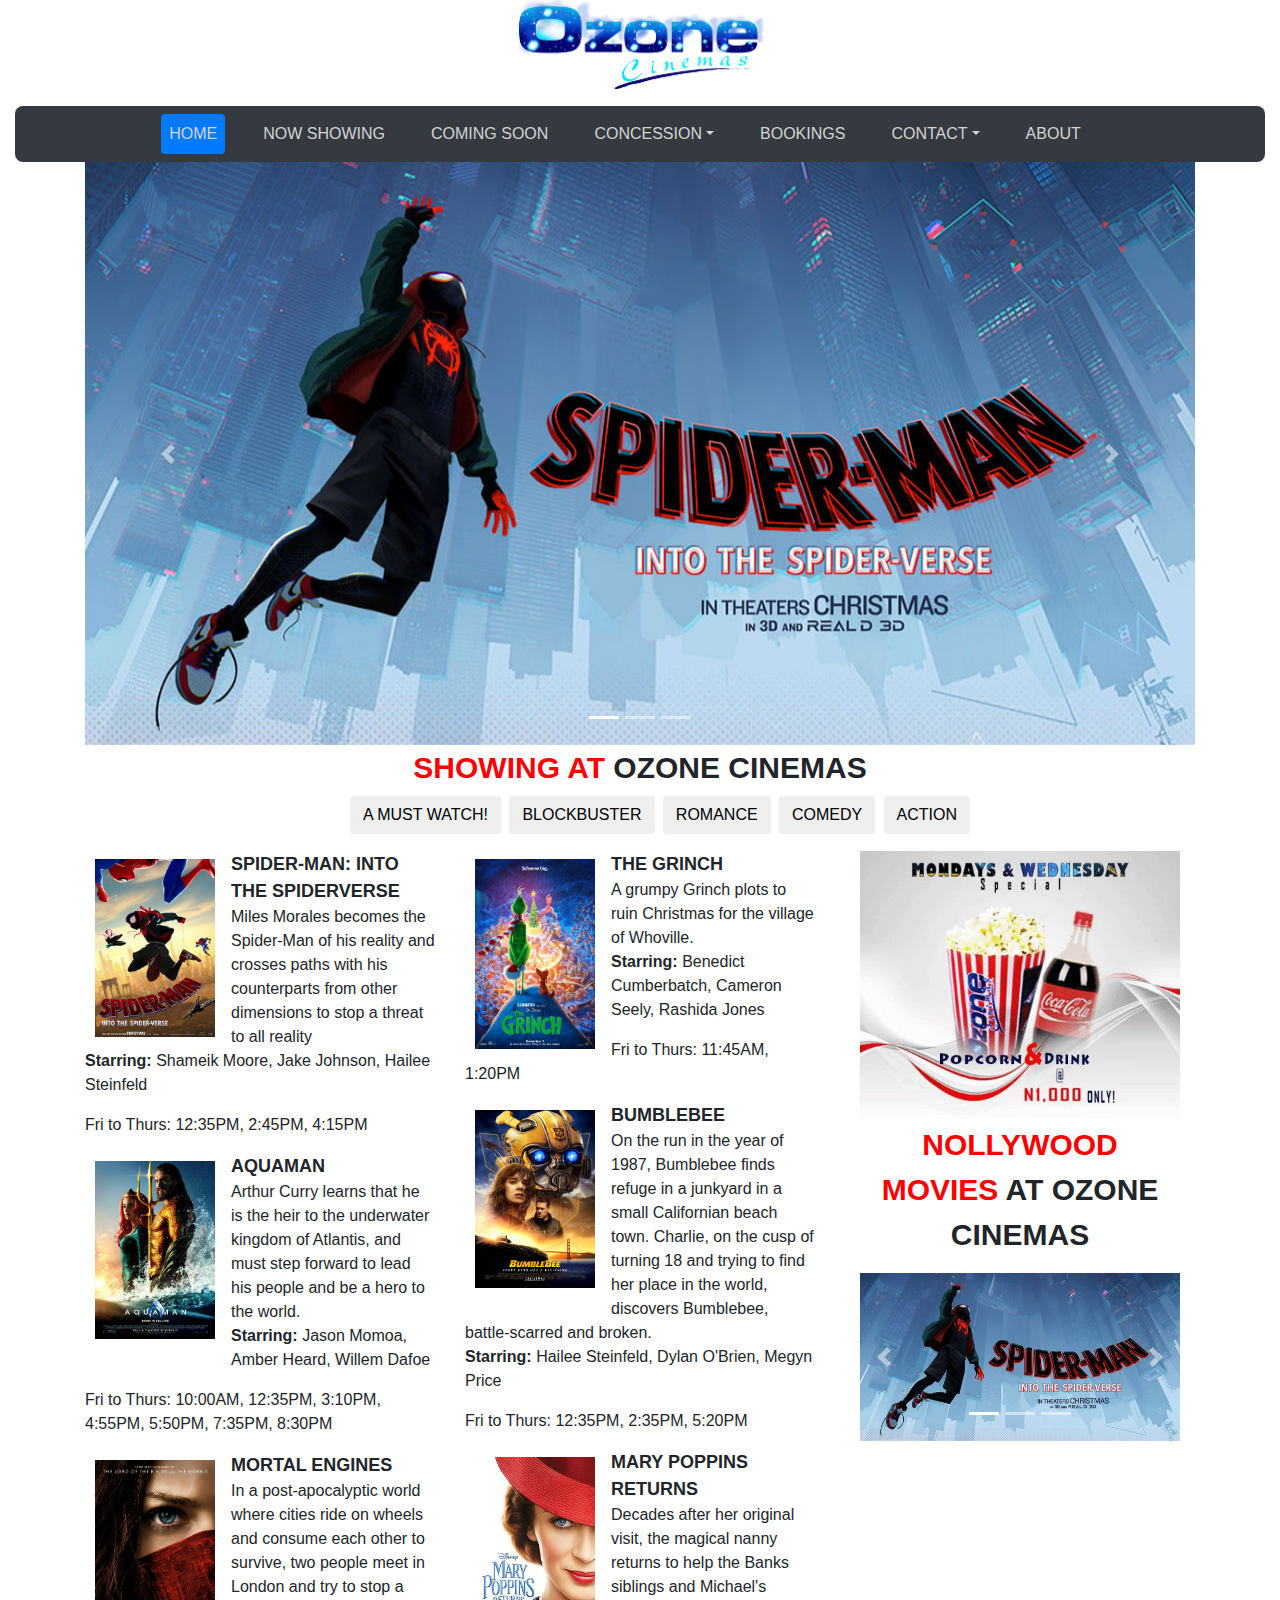
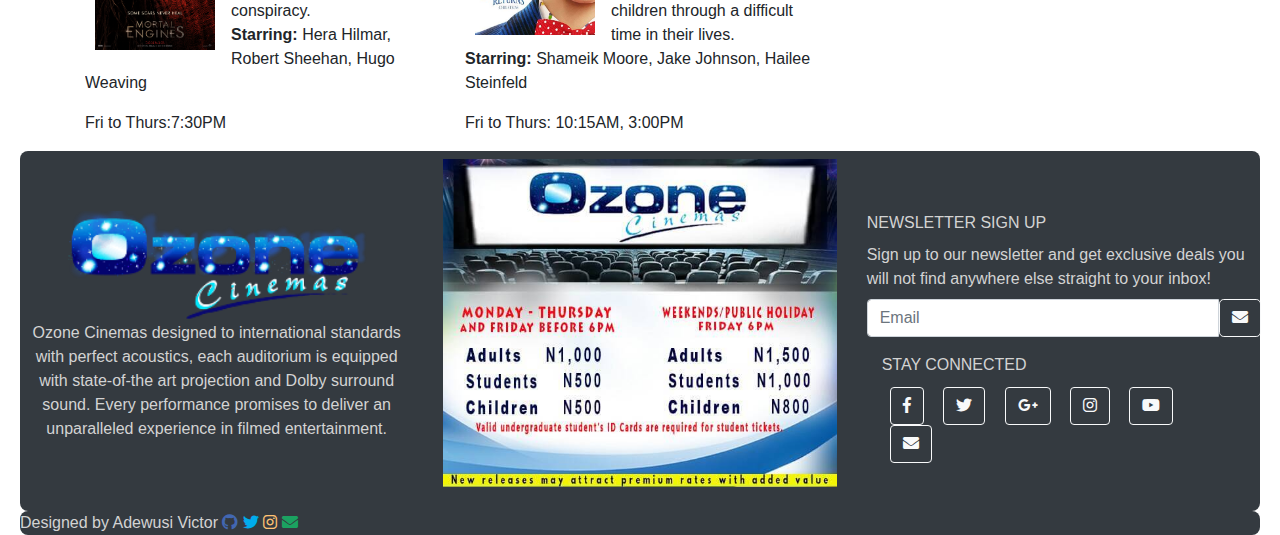
==== commit 8e22beb9: "Update index.html" ====
--- a/index.html
+++ b/index.html
@@ -309,10 +309,10 @@
 		</div>
 		<div class="autograph">
 			<span style="color: lightgray;">Designed by Adewusi Victor 
-				<a href=""><i style="color: #4267b2;" class="fab fa-facebook-f"></i></a>
-				<a href="www.twitter.com/wri_teens"><i style="color: #00aced;" class="fab fa-twitter"></i></a>
-				<a href="www.instagram.com/wri_teens"><i style="color: #ffc273;" class="fab fa-instagram"></i></a>
-				<a href="mailto:adewusi.victorg@gmail.com"><i style="color: #1ba261;" class="fas fa-envelope"></i></a>
+				<a href="www.github.com/writeens" target="_blank"><i style="color: #4267b2;" class="fab fa-github"></i></a>
+				<a href="www.twitter.com/wri_teens" target="_blank"><i style="color: #00aced;" class="fab fa-twitter"></i></a>
+				<a href="www.instagram.com/wri_teens" target="_blank"><i style="color: #ffc273;" class="fab fa-instagram"></i></a>
+				<a href="mailto:adewusi.victorg@gmail.com" target="_blank"><i style="color: #1ba261;" class="fas fa-envelope"></i></a>
 			</span>
 		</div>
 	</body>
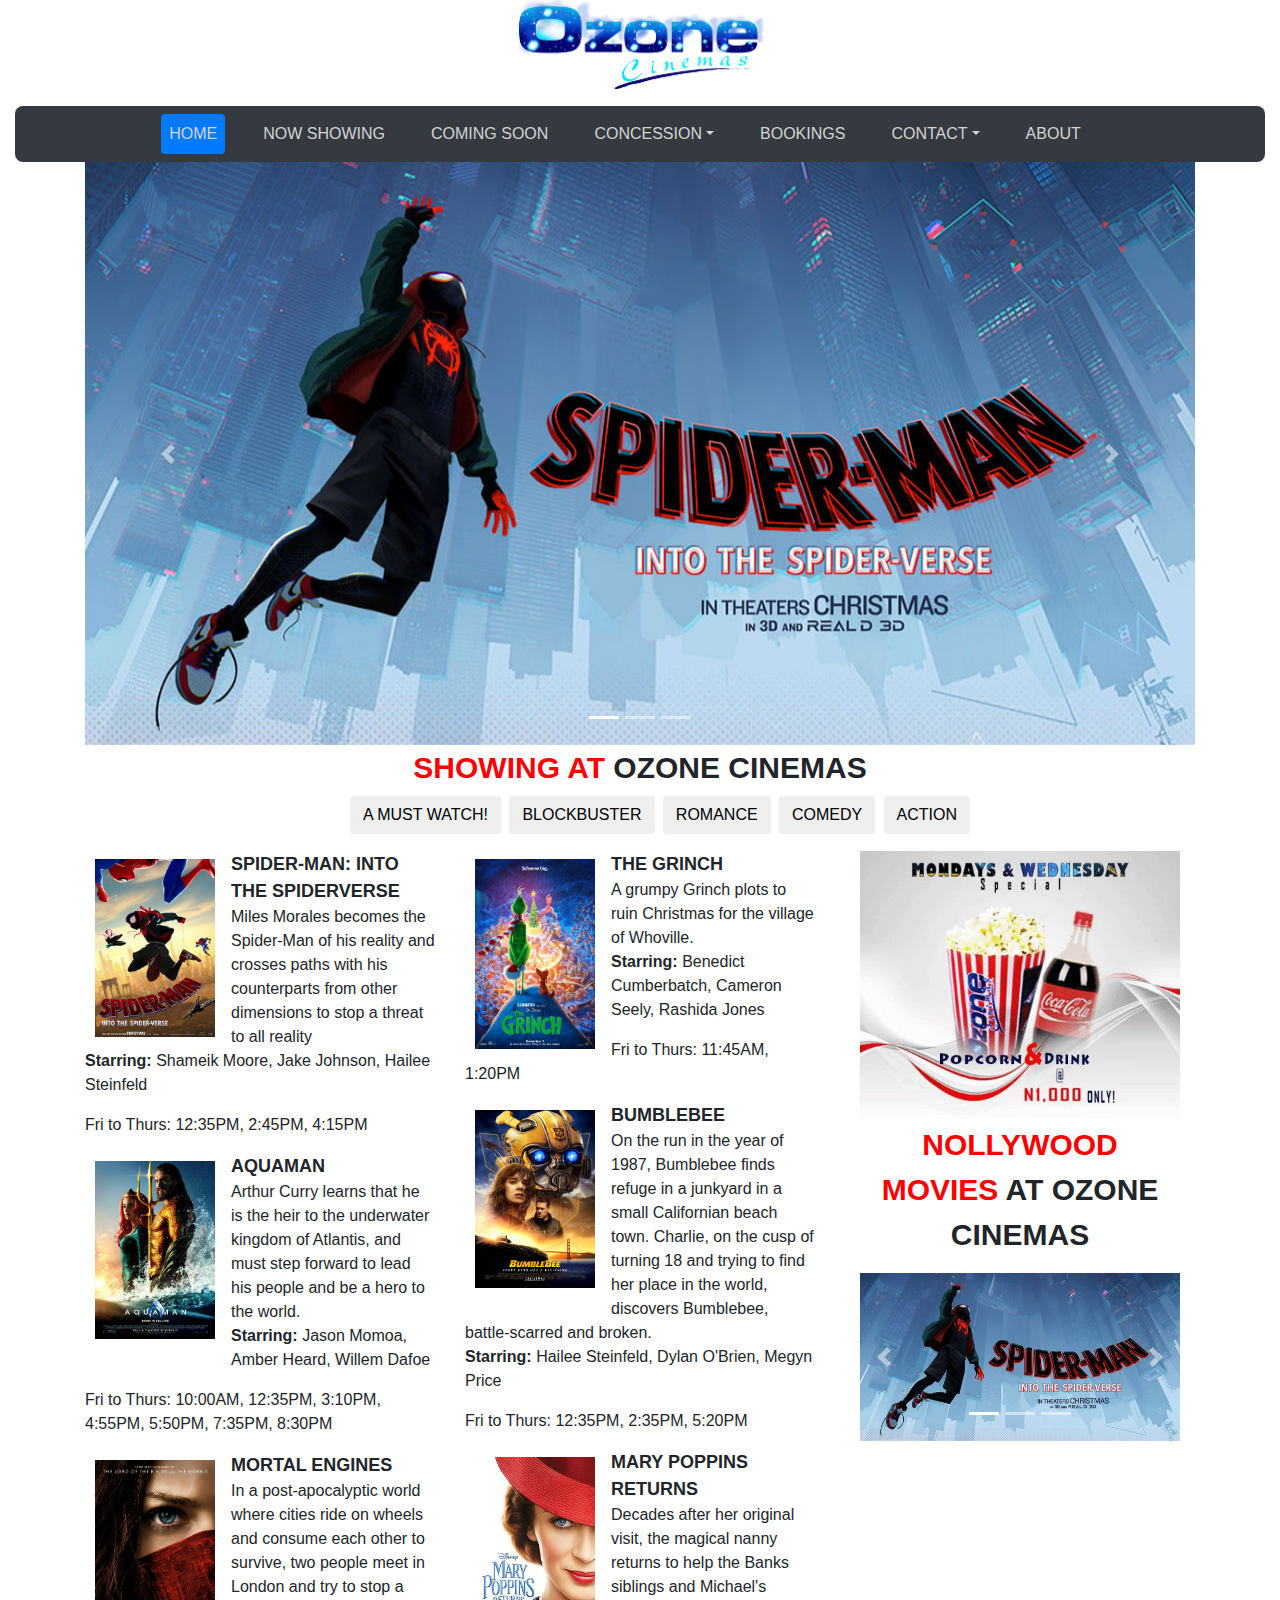
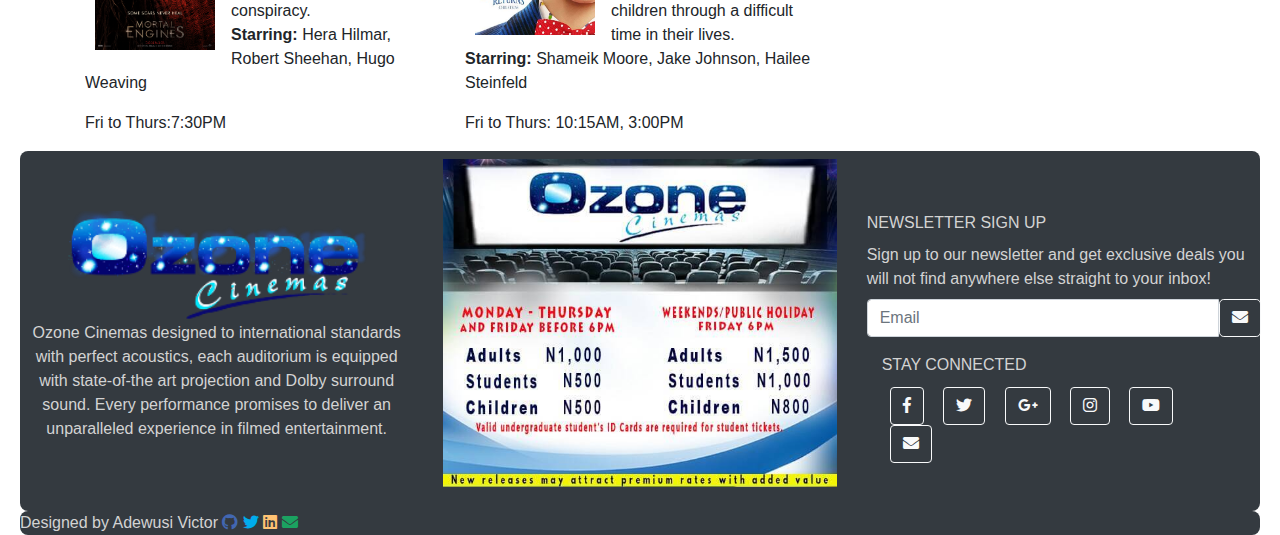
==== commit 90790650: "Update index.html" ====
--- a/index.html
+++ b/index.html
@@ -309,9 +309,9 @@
 		</div>
 		<div class="autograph">
 			<span style="color: lightgray;">Designed by Adewusi Victor 
-				<a href="www.github.com/writeens" target="_blank"><i style="color: #4267b2;" class="fab fa-github"></i></a>
-				<a href="www.twitter.com/wri_teens" target="_blank"><i style="color: #00aced;" class="fab fa-twitter"></i></a>
-				<a href="www.instagram.com/wri_teens" target="_blank"><i style="color: #ffc273;" class="fab fa-instagram"></i></a>
+				<a href="https://www.github.com/writeens" target="_blank"><i style="color: #4267b2;" class="fab fa-github"></i></a>
+				<a href="https://www.twitter.com/wri_teens" target="_blank"><i style="color: #00aced;" class="fab fa-twitter"></i></a>
+				<a href="https://www.linkedin.com/in/victoradewusi" target="_blank"><i style="color: #ffc273;" class="fab fa-linkedin"></i></a>
 				<a href="mailto:adewusi.victorg@gmail.com" target="_blank"><i style="color: #1ba261;" class="fas fa-envelope"></i></a>
 			</span>
 		</div>
